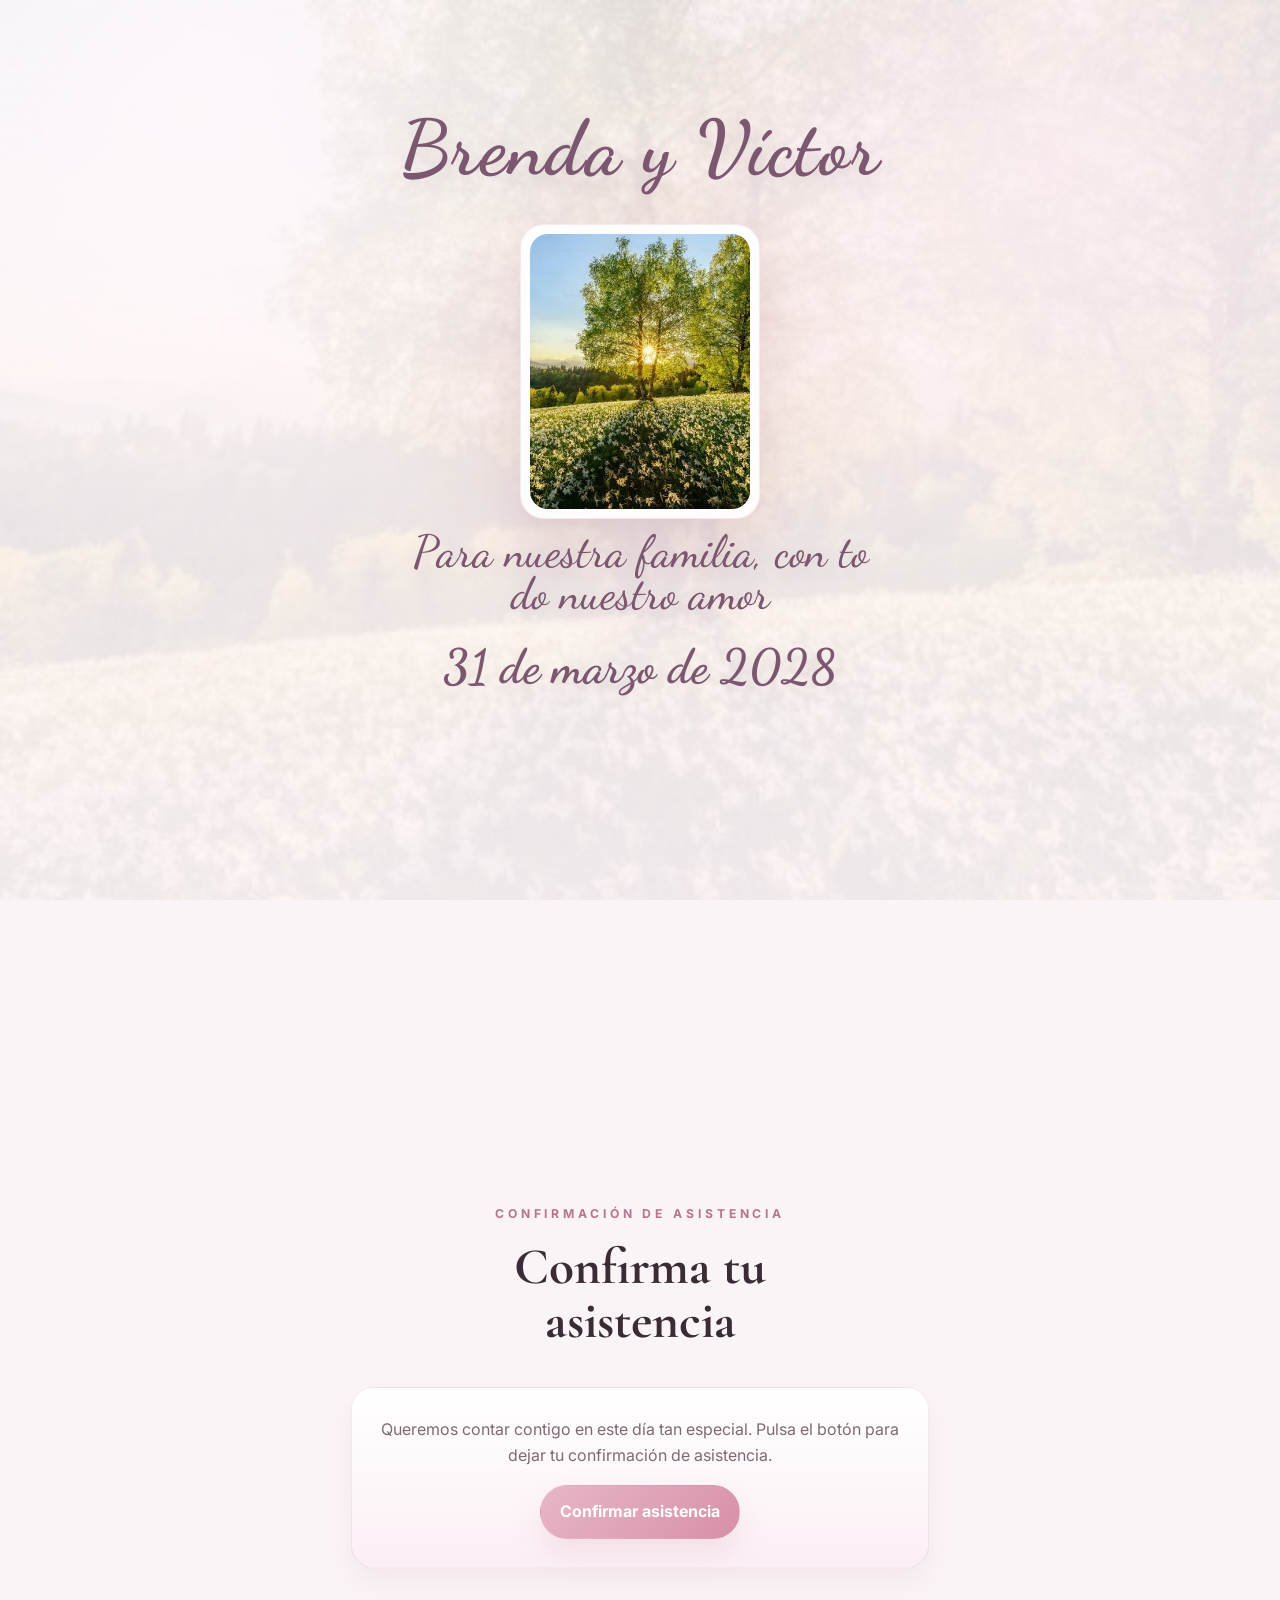
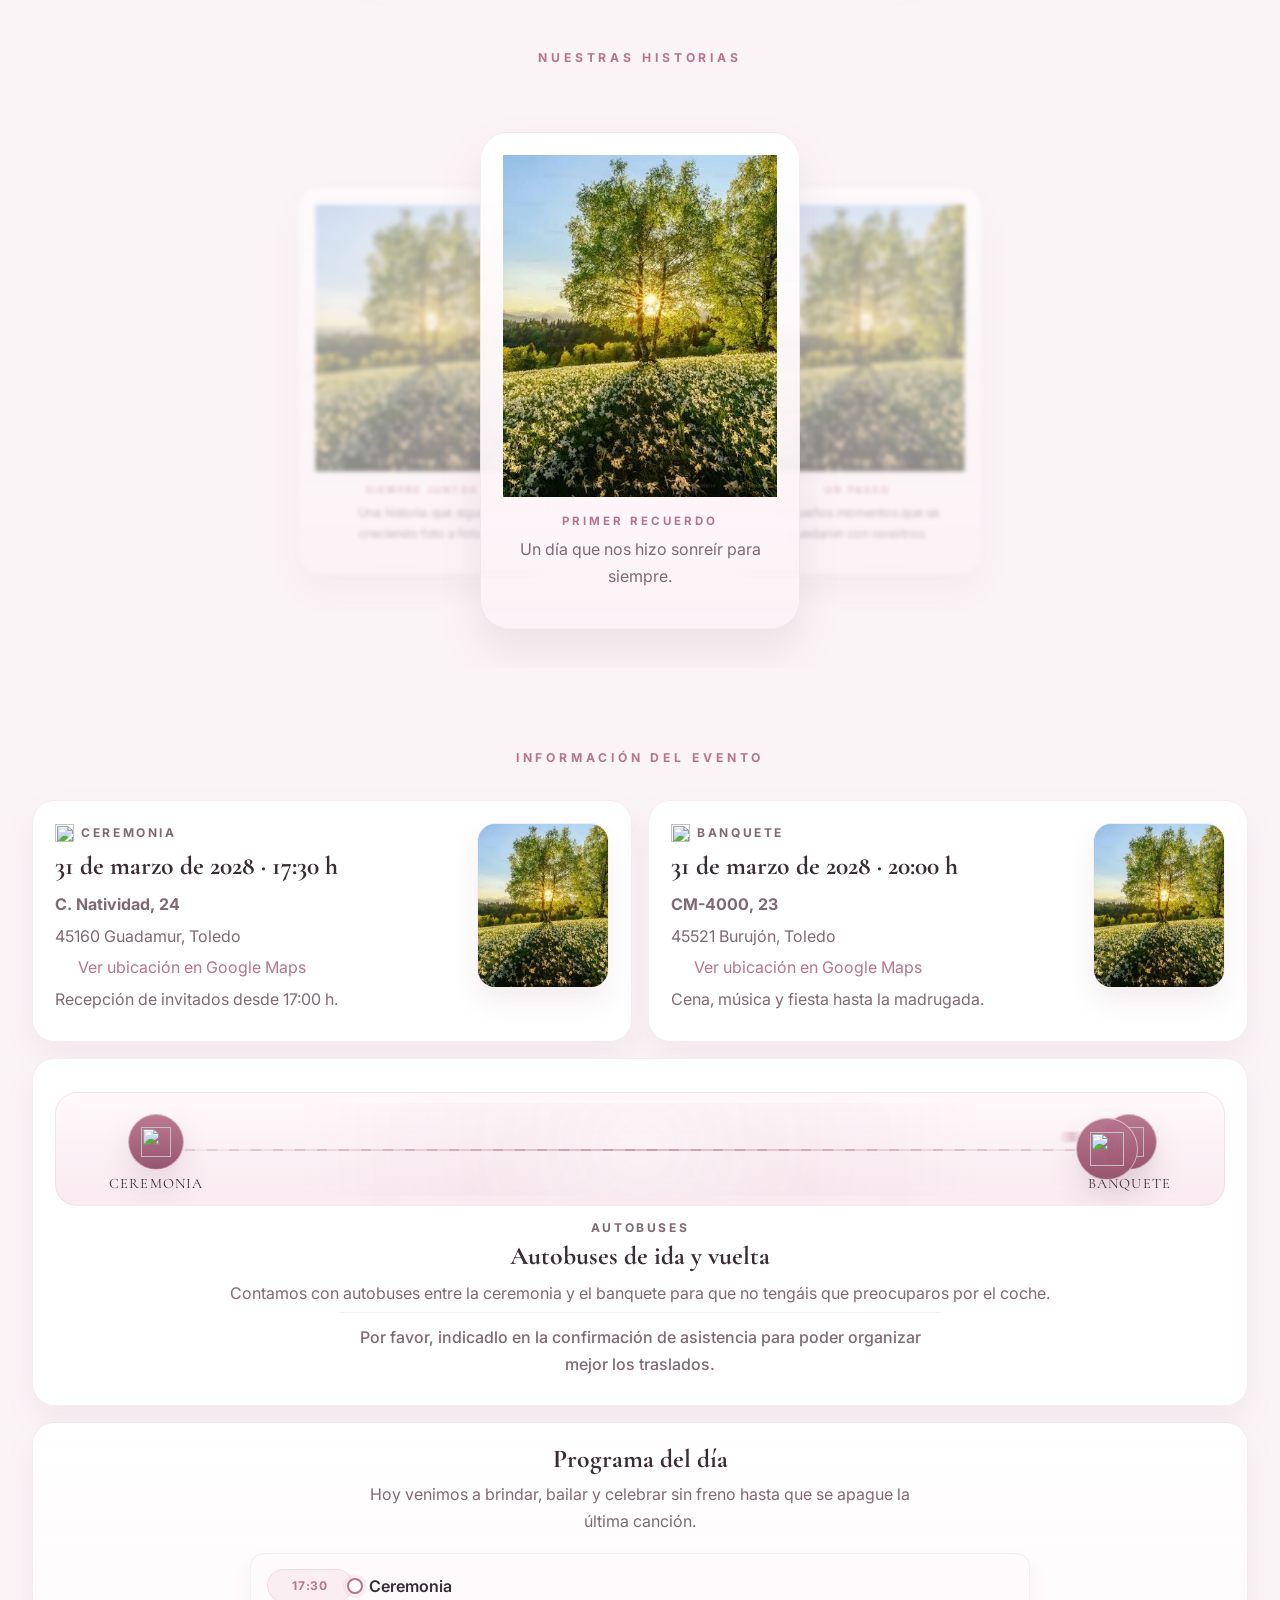
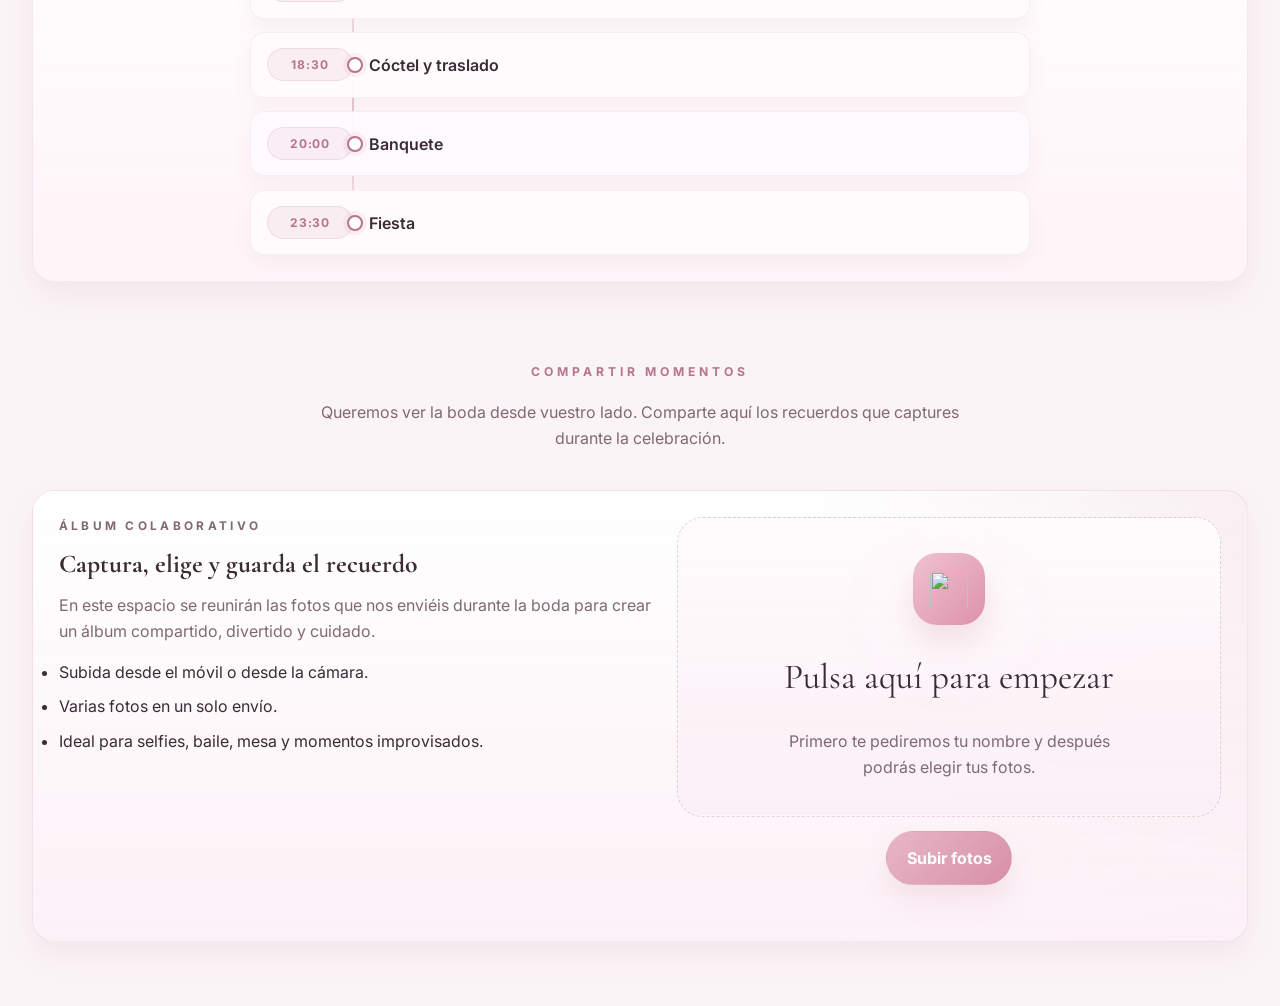
==== boda.html @ c398aa62 "Add files via upload" ====
<!DOCTYPE html>
<html lang="es">
  <head>
    <meta charset="UTF-8" />
    <meta name="viewport" content="width=device-width, initial-scale=1.0" />
    <title>Brenda y Víctor | Boda elegante</title>
    <meta
      name="description"
      content="Portal de boda elegante con información del evento."
    />
    <meta name="theme-color" content="#7b8a58" />
    <meta property="og:title" content="Brenda y Víctor | Boda elegante" />
    <meta
      property="og:description"
      content="Una invitación digital sofisticada con detalles del evento."
    />
    <meta property="og:type" content="website" />
    <link rel="preconnect" href="https://fonts.googleapis.com" />
    <link rel="preconnect" href="https://fonts.gstatic.com" crossorigin />
    <link
      href="https://fonts.googleapis.com/css2?family=Cormorant+Garamond:wght@500;600;700&family=Dancing+Script:wght@400;500;700&family=Inter:wght@400;500;600;700&display=swap"
      rel="stylesheet"
    />
    <link rel="stylesheet" href="styles.css" />
  </head>
  <body class="boda-page">
    <div class="falling" aria-hidden="true"></div>
    <div class="page-reveal" aria-hidden="true"></div>

    <div class="page-shell">
      <section class="hero hero--compact" id="inicio">
        <div class="hero__glow"></div>
        <div class="hero__intro" aria-label="Presentación de la boda">
          <p class="hero__intro-line hero__intro-line--names">Brenda y Víctor</p>
          <figure class="hero__intro-photo">
            <img src="images.jpg" alt="Fotografía representativa de la pareja" />
          </figure>
          <p class="hero__intro-line hero__intro-line--phrase">Para nuestra familia, con todo nuestro amor</p>
          <p class="hero__intro-line hero__intro-line--date">31 de marzo de 2028</p>
        </div>
        <div class="hero__content">
          <p class="eyebrow">Nos casamos</p>
          <p class="hero__date">31 de marzo de 2028 · Hacienda El Olivar</p>
          <div class="countdown" id="countdown" aria-live="polite"></div>
        </div>
      </section>

      <main id="contenido">
        <section class="section section--rsvp" id="confirmacion">
          <div class="section__heading">
            <p class="eyebrow">Confirmación de asistencia</p>
            <h2>Confirma tu asistencia</h2>
          </div>

          <div class="card rsvp-card">
            <p>Queremos contar contigo en este día tan especial. Pulsa el botón para dejar tu confirmación de asistencia.</p>
            <a class="button button--primary" href="rsvp.html" id="rsvp-link">Confirmar asistencia</a>
          </div>
        </section>

        <section class="section section--stories" id="historias">
          <div class="section__heading">
            <p class="eyebrow">Nuestras historias</p>
          </div>

          <div class="story-carousel" aria-label="Carrusel de historias en foto">
            <div class="story-carousel__track" data-story-track>
              <article class="story-card story-carousel__item is-active">
                <img src="images.jpg" alt="Historia fotográfica de la pareja 1" />
                <div class="story-card__caption">
                  <span>Primer recuerdo</span>
                  <p>Un día que nos hizo sonreír para siempre.</p>
                </div>
              </article>

              <article class="story-card story-carousel__item">
                <img src="images.jpg" alt="Historia fotográfica de la pareja 2" />
                <div class="story-card__caption">
                  <span>Un paseo</span>
                  <p>Pequeños momentos que se quedaron con nosotros.</p>
                </div>
              </article>

              <article class="story-card story-carousel__item">
                <img src="images.jpg" alt="Historia fotográfica de la pareja 3" />
                <div class="story-card__caption">
                  <span>Una tarde especial</span>
                  <p>Instantes sencillos que lo cambian todo.</p>
                </div>
              </article>

              <article class="story-card story-carousel__item">
                <img src="images.jpg" alt="Historia fotográfica de la pareja 4" />
                <div class="story-card__caption">
                  <span>Con familia</span>
                  <p>Recuerdos que nos unen y nos acompañan.</p>
                </div>
              </article>

              <article class="story-card story-carousel__item">
                <img src="images.jpg" alt="Historia fotográfica de la pareja 5" />
                <div class="story-card__caption">
                  <span>Siempre juntos</span>
                  <p>Una historia que sigue creciendo foto a foto.</p>
                </div>
              </article>
            </div>
          </div>
        </section>

        <section class="section" id="evento">
          <div class="section__heading">
            <p class="eyebrow">Información del evento</p>
          </div>

          <div class="event-grid">
            <article class="card event-card">
              <img class="event-card__image" src="images.jpg" alt="Imagen provisional de la ceremonia" />
              <p class="event-card__label">
                <img class="event-card__label-icon" src="Iconos/pasador-de-ubicacion.png" alt="" aria-hidden="true" />
                Ceremonia
              </p>
              <h3>31 de marzo de 2028 · 17:30 h</h3>
              <p><strong>C. Natividad, 24</strong></p>
              <p>45160 Guadamur, Toledo</p>
              <p>
                <img class="event-card__inline-icon" src="Iconos/pasador-de-ubicacion.png" alt="" aria-hidden="true" />
                <a href="https://www.google.com/maps/place//data=!4m2!3m1!1s0xd6a73005f28ddb7:0x6d152ac13e56728e?sa=X&ved=1t:8290&ictx=111" target="_blank" rel="noreferrer">
                  Ver ubicación en Google Maps
                </a>
              </p>
              <p>Recepción de invitados desde 17:00 h.</p>
            </article>

            <article class="card event-card">
              <img class="event-card__image" src="images.jpg" alt="Imagen provisional del banquete" />
              <p class="event-card__label">
                <img class="event-card__label-icon" src="Iconos/pasador-de-ubicacion.png" alt="" aria-hidden="true" />
                Banquete
              </p>
              <h3>31 de marzo de 2028 · 20:00 h</h3>
              <p><strong>CM-4000, 23</strong></p>
              <p>45521 Burujón, Toledo</p>
              <p>
                <img class="event-card__inline-icon" src="Iconos/pasador-de-ubicacion.png" alt="" aria-hidden="true" />
                <a href="https://www.google.com/maps/place//data=!4m2!3m1!1s0xd41d61e6127016b:0x22a11fbab74259f6?sa=X&ved=1t:8290&ictx=111" target="_blank" rel="noreferrer">
                  Ver ubicación en Google Maps
                </a>
              </p>
              <p>Cena, música y fiesta hasta la madrugada.</p>
            </article>

            <article class="card event-card event-card--shuttle">
              <div class="shuttle-visual shuttle-visual--compact" aria-hidden="true">
                <div class="shuttle-visual__node shuttle-visual__node--start">
                  <span class="shuttle-visual__badge shuttle-visual__badge--start">
                    <img src="Iconos/pasador-de-ubicacion.png" alt="" />
                  </span>
                  <span class="shuttle-visual__node-label">Ceremonia</span>
                </div>

                <div class="shuttle-visual__route"></div>

                <div class="shuttle-visual__bus shuttle-visual__bus--floating shuttle-visual__bus--forward" role="presentation">
                  <span class="shuttle-visual__badge shuttle-visual__badge--bus">
                    <img src="Iconos/autobus-escolar.png" alt="" />
                  </span>
                </div>

                <div class="shuttle-visual__node shuttle-visual__node--end">
                  <span class="shuttle-visual__badge shuttle-visual__badge--end">
                    <img src="Iconos/pasador-de-ubicacion.png" alt="" />
                  </span>
                  <span class="shuttle-visual__node-label">Banquete</span>
                </div>
              </div>

              <p class="event-card__label">Autobuses</p>
              <h3>Autobuses de ida y vuelta</h3>
              <p>Contamos con autobuses entre la ceremonia y el banquete para que no tengáis que preocuparos por el coche.</p>
              <p class="event-card__note">Por favor, indicadlo en la confirmación de asistencia para poder organizar mejor los traslados.</p>
            </article>
          </div>

          <div class="event-layout">
            <div class="card schedule-card">
              <h3>Programa del día</h3>
              <p class="schedule-intro">Hoy venimos a brindar, bailar y celebrar sin freno hasta que se apague la última canción.</p>
              <div class="schedule-list">
                <div class="schedule-list__item"><span>17:30</span><p>Ceremonia</p></div>
                <div class="schedule-list__item"><span>18:30</span><p>Cóctel y traslado</p></div>
                <div class="schedule-list__item"><span>20:00</span><p>Banquete</p></div>
                <div class="schedule-list__item"><span>23:30</span><p>Fiesta</p></div>
              </div>
            </div>
          </div>
        </section>

        <section class="section section--share" id="compartir-momentos">
          <div class="section__heading">
            <p class="eyebrow">Compartir momentos</p>
            <p class="share-intro">
              Queremos ver la boda desde vuestro lado. Comparte aquí los recuerdos que captures durante la celebración.
            </p>
          </div>

          <div class="card share-card">
            <div class="share-card__copy">
              <p class="share-card__eyebrow">Álbum colaborativo</p>
              <h3>Captura, elige y guarda el recuerdo</h3>
              <p>
                En este espacio se reunirán las fotos que nos enviéis durante la boda para crear un álbum compartido,
                divertido y cuidado.
              </p>

              <ul class="share-card__list">
                <li>Subida desde el móvil o desde la cámara.</li>
                <li>Varias fotos en un solo envío.</li>
                <li>Ideal para selfies, baile, mesa y momentos improvisados.</li>
              </ul>
            </div>

            <form class="share-upload" data-upload-form novalidate>
              <input type="hidden" name="guestName" data-guest-name />

              <div class="share-upload__gate" data-upload-gate hidden>
                <p class="share-upload__gate-title">Antes de subir, dinos tu nombre</p>
                <div class="share-upload__gate-row">
                  <input class="share-upload__gate-input" type="text" data-upload-name-input placeholder="Juan Perez" autocomplete="name" />
                  <button class="button button--primary button--small" type="button" data-upload-name-continue>Continuar</button>
                </div>
                <p class="share-upload__gate-hint">Después podrás elegir una o varias fotos de una sola vez.</p>
              </div>

              <label class="share-dropzone">
                <input class="share-dropzone__input" type="file" name="photos" accept="image/*" multiple required />
                <span class="share-dropzone__icon" aria-hidden="true">
                  <img src="Iconos/instagram.png" alt="" />
                </span>
                <figure class="share-dropzone__preview" data-upload-preview hidden>
                  <img src="" alt="Previsualización de la foto seleccionada" data-upload-preview-image />
                </figure>
                <span class="share-dropzone__title">Pulsa aquí para empezar</span>
                <span class="share-dropzone__copy" data-upload-summary>Primero te pediremos tu nombre y después podrás elegir tus fotos.</span>
              </label>

              <div class="share-upload__actions">
                <button class="button button--primary" type="submit" data-upload-button>Subir fotos</button>
                <p class="share-upload__status" data-upload-status></p>
              </div>
            </form>
          </div>
        </section>

      </main>
    </div>

    <script src="site-config.js"></script>
    <script>
      (function () {
        const link = document.getElementById('rsvp-link');
        if (!link) {
          return;
        }

        const googleFormUrl = String(window.WEDDING_RSVP_FORM_URL || '').trim();
        if (!googleFormUrl) {
          return;
        }

        link.href = googleFormUrl;
      })();
    </script>
    <script src="script.js"></script>
  </body>
</html>
---- styles.css ----
:root {
  --bg: #fff8fb;
  --bg-strong: #f8eaf0;
  --surface: rgba(255, 255, 255, 0.94);
  --surface-strong: #ffffff;
  --surface-soft: rgba(255, 246, 250, 0.7);
  --text: #3a2c34;
  --muted: #7f6974;
  --olive: #d7a1b4;
  --olive-dark: #b7748d;
  --gold: #d7a1b4;
  --gold-soft: rgba(215, 161, 180, 0.18);
  --border: rgba(183, 116, 141, 0.14);
  --shadow: 0 22px 60px rgba(141, 93, 110, 0.12);
  --shadow-soft: 0 14px 30px rgba(141, 93, 110, 0.08);
  --radius-xl: 30px;
  --radius-lg: 22px;
  --radius-md: 18px;
  --radius-sm: 14px;
}

* {
  box-sizing: border-box;
}

html {
  scroll-behavior: smooth;
}

body {
  margin: 0;
  font-family: 'Inter', sans-serif;
  color: var(--text);
  line-height: 1.65;
  position: relative;
  min-height: 100vh;
  background: #fbf4f7;
}

body::before {
  content: '';
  position: fixed;
  inset: 0;
  background: url('images.jpg') center center / cover no-repeat;
  opacity: 0.3;
  filter: saturate(1.08) contrast(0.92) brightness(1.04);
  pointer-events: none;
  z-index: -2;
}

body::after {
  content: '';
  position: fixed;
  inset: 0;
  background:
    radial-gradient(circle at 15% 12%, rgba(255, 248, 251, 0.8), transparent 35%),
    radial-gradient(circle at 82% 18%, rgba(252, 236, 244, 0.72), transparent 33%),
    linear-gradient(180deg, rgba(255, 247, 251, 0.56), rgba(255, 247, 251, 0.78));
  pointer-events: none;
  z-index: -1;
}

.falling {
  position: fixed;
  inset: -10% 0 0 0;
  pointer-events: none;
  z-index: 0;
}

.fall-item {
  position: absolute;
  top: -12%;
  left: 0;
  opacity: var(--item-opacity, 0.8);
  animation:
    fall var(--fall-duration, 12s) linear var(--fall-delay, 0s) infinite,
    sway var(--sway-duration, 5.8s) ease-in-out var(--fall-delay, 0s) infinite;
  will-change: transform;
}

.fall-item--leaf {
  width: var(--item-size, 14px);
  height: calc(var(--item-size, 14px) * 0.62);
  border-radius: 90% 0 90% 0;
  background: linear-gradient(140deg, #cfb18b 0%, #b69773 100%);
  box-shadow: inset 0 0 0 1px rgba(120, 96, 70, 0.12);
}

.fall-item--blossom {
  width: var(--item-size, 16px);
  height: var(--item-size, 16px);
  border-radius: 50%;
  background:
    radial-gradient(circle at 50% 14%, rgba(246, 203, 220, 0.95) 0 24%, transparent 25%),
    radial-gradient(circle at 22% 40%, rgba(247, 210, 225, 0.95) 0 24%, transparent 25%),
    radial-gradient(circle at 78% 40%, rgba(247, 210, 225, 0.95) 0 24%, transparent 25%),
    radial-gradient(circle at 34% 80%, rgba(244, 197, 217, 0.95) 0 24%, transparent 25%),
    radial-gradient(circle at 66% 80%, rgba(244, 197, 217, 0.95) 0 24%, transparent 25%),
    radial-gradient(circle at center, #f4d79b 0 13%, transparent 14%);
  filter: drop-shadow(0 2px 2px rgba(120, 84, 100, 0.14));
}

img,
iframe {
  max-width: 100%;
}

img {
  display: block;
}

a {
  color: var(--olive-dark);
  text-decoration: none;
}

a:hover {
  color: var(--gold);
}

button,
input,
select,
textarea {
  font: inherit;
}

button {
  cursor: pointer;
}

:focus-visible {
  outline: 3px solid rgba(184, 148, 84, 0.32);
  outline-offset: 3px;
}

.skip-link {
  position: absolute;
  left: 1rem;
  top: -3rem;
  z-index: 1000;
  padding: 0.75rem 1rem;
  border-radius: 999px;
  background: var(--surface-strong);
  box-shadow: var(--shadow-soft);
}

.skip-link:focus {
  top: 1rem;
}

.page-shell {
  position: relative;
  z-index: 1;
}

body.boda-page .page-shell {
  opacity: 0;
  transform: translateY(18px) scale(0.992);
  filter: blur(4px);
  transition: opacity 760ms ease, transform 900ms cubic-bezier(0.2, 0.75, 0.2, 1), filter 860ms ease;
}

body.boda-page.is-visible .page-shell {
  opacity: 1;
  transform: translateY(0) scale(1);
  filter: blur(0);
}

body.boda-page .falling {
  z-index: 0;
}

body.boda-page .page-shell {
  position: relative;
  z-index: 1;
}

.page-reveal {
  position: fixed;
  inset: 0;
  z-index: 45;
  pointer-events: none;
  opacity: 0;
  background:
    radial-gradient(circle at 50% 42%, rgba(255, 255, 255, 0.92), rgba(255, 247, 251, 0.76) 42%, rgba(245, 224, 234, 0.58) 100%),
    linear-gradient(180deg, rgba(255, 247, 251, 0.9), rgba(255, 247, 251, 0.66));
  transition: opacity 900ms ease;
}

body.boda-page.is-visible .page-reveal {
  opacity: 0;
}

.topbar {
  position: sticky;
  top: 0;
  z-index: 20;
  display: grid;
  grid-template-columns: auto 1fr auto;
  gap: 1rem;
  align-items: center;
  padding: 1rem clamp(1rem, 3vw, 2rem);
  margin: 0 auto;
  max-width: 1400px;
  background: rgba(255, 250, 252, 0.82);
  backdrop-filter: blur(18px);
  border-bottom: 1px solid rgba(92, 82, 68, 0.08);
}

.brand {
  font-family: 'Cormorant Garamond', serif;
  font-size: 1.65rem;
  font-weight: 700;
  letter-spacing: 0.02em;
  color: var(--text);
}

.topnav {
  display: flex;
  justify-content: center;
  gap: 1rem;
  flex-wrap: wrap;
}

.topnav a {
  color: var(--muted);
  font-size: 0.95rem;
  font-weight: 500;
}

.topnav a:hover {
  color: var(--olive-dark);
}

.hero {
  display: grid;
  grid-template-columns: minmax(0, 1.15fr) minmax(290px, 0.85fr);
  gap: clamp(1.5rem, 4vw, 3rem);
  align-items: center;
  max-width: 1400px;
  margin: 1rem auto 0;
  padding: clamp(1.5rem, 4vw, 3rem);
  min-height: calc(100vh - 92px);
  position: relative;
}

.hero--compact {
  grid-template-columns: minmax(0, 1fr);
  max-width: 760px;
}

.hero__glow {
  position: absolute;
  inset: 10% 15% auto auto;
  width: min(45vw, 520px);
  aspect-ratio: 1;
  border-radius: 50%;
  background: radial-gradient(circle, rgba(215, 161, 180, 0.22), transparent 70%);
  filter: blur(10px);
  pointer-events: none;
}

.hero__intro {
  position: relative;
  display: grid;
  place-items: center;
  gap: 0.7rem;
  padding: clamp(0.9rem, 2.4vw, 1.4rem);
  margin-bottom: 1rem;
  text-align: center;
  pointer-events: none;
}

.hero__intro-line {
  margin: 0;
  font-family: 'Dancing Script', cursive;
  color: #7c5870;
  text-shadow: 0 8px 24px rgba(123, 76, 95, 0.14);
  opacity: 1;
  transform: none;
  display: inline-flex;
  flex-wrap: wrap;
  justify-content: center;
  align-items: baseline;
  gap: 0;
}

.hero__intro-char {
  display: inline-block;
  opacity: 0;
  transform: translateY(10px) rotate(-1deg) scale(0.98);
  filter: blur(2px);
  animation: handwriting-char 0.16s ease forwards;
  animation-delay: calc(var(--line-start, 0s) + (var(--char-index, 0) * var(--char-step, 0.07s)));
}

.hero__intro-line--names {
  font-size: clamp(2.35rem, 6vw, 5rem);
  font-weight: 700;
  letter-spacing: 0.02em;
  white-space: nowrap;
  flex-wrap: nowrap;
}

.hero__intro-photo {
  width: min(56vw, 240px);
  margin: 0;
  padding: 0.55rem;
  border-radius: 24px;
  background: rgba(255, 255, 255, 0.9);
  border: 1px solid rgba(183, 116, 141, 0.14);
  box-shadow: 0 22px 44px rgba(141, 93, 110, 0.16);
  opacity: 0;
  transform: scale(0.72) translateY(18px);
  animation: photo-pop 1.05s cubic-bezier(0.18, 0.82, 0.2, 1) forwards;
  animation-delay: var(--photo-delay, 1.55s);
}

.hero__intro-photo img {
  width: 100%;
  aspect-ratio: 4 / 5;
  object-fit: cover;
  border-radius: 18px;
}

.hero__intro-line--phrase {
  max-width: 16ch;
  font-size: clamp(1.7rem, 4.4vw, 2.8rem);
  line-height: 0.95;
  font-weight: 500;
}

.hero__intro-line--date {
  font-size: clamp(1.9rem, 4.6vw, 3rem);
  font-weight: 700;
}

body.boda-page .hero__content {
  opacity: 0;
  transform: translateY(18px) scale(0.99);
  filter: blur(6px);
  transition: opacity 680ms ease, transform 760ms cubic-bezier(0.2, 0.75, 0.2, 1), filter 760ms ease;
}

body.boda-page.intro-complete .hero__content {
  opacity: 1;
  transform: translateY(0) scale(1);
  filter: blur(0);
}

body.boda-page.intro-complete .hero__intro {
  opacity: 1;
}

.hero__countdown-card {
  position: relative;
  z-index: 1;
}

.hero__content,
.hero__visual {
  position: relative;
  z-index: 1;
}

.hero__content {
  padding: clamp(1.5rem, 3vw, 2.2rem);
  border-radius: var(--radius-xl);
  background: linear-gradient(180deg, rgba(255, 255, 255, 0.98), rgba(255, 240, 246, 0.82));
  border: 1px solid rgba(92, 82, 68, 0.08);
  box-shadow: var(--shadow);
}

.hero__date,
.hero__copy,
.muted,
.event-card p,
.story-card p,
.footer p,
.admin-login p {
  color: var(--muted);
}

.eyebrow {
  margin: 0 0 0.6rem;
  text-transform: uppercase;
  letter-spacing: 0.32em;
  font-size: 0.76rem;
  font-weight: 700;
  color: var(--olive-dark);
}

h1,
h2,
h3 {
  font-family: 'Cormorant Garamond', serif;
  line-height: 1.05;
  margin: 0;
  color: var(--text);
}

h1 {
  font-size: clamp(3rem, 8vw, 5.8rem);
  margin-bottom: 0.5rem;
}

h2 {
  font-size: clamp(2rem, 4vw, 3.3rem);
  max-width: 14ch;
}

h3 {
  font-size: clamp(1.45rem, 2vw, 2.1rem);
}

.hero__date {
  font-size: 1.05rem;
  margin: 0 0 1rem;
}

.countdown {
  display: grid;
  grid-template-columns: repeat(4, minmax(0, 1fr));
  gap: 0.85rem;
  margin: 1.25rem 0;
}

.countdown__item {
  padding: 1rem 0.8rem;
  border-radius: var(--radius-md);
  background: linear-gradient(180deg, #fff, #f6f0e8);
  border: 1px solid rgba(92, 82, 68, 0.08);
  box-shadow: var(--shadow-soft);
  text-align: center;
}

.countdown__item strong {
  display: block;
  font-size: clamp(1.35rem, 2vw, 2rem);
  color: var(--olive-dark);
}

.countdown__item span {
  display: block;
  margin-top: 0.2rem;
  font-size: 0.72rem;
  text-transform: uppercase;
  letter-spacing: 0.22em;
  color: var(--muted);
}

.hero__copy {
  margin: 0;
  max-width: 60ch;
}

.hero__actions,
.inline-actions {
  display: flex;
  flex-wrap: wrap;
  gap: 0.75rem;
  align-items: center;
}

.button {
  display: inline-flex;
  align-items: center;
  justify-content: center;
  min-height: 46px;
  padding: 0.8rem 1.2rem;
  border-radius: 999px;
  border: 1px solid transparent;
  font-weight: 700;
  transition: transform 180ms ease, box-shadow 180ms ease, background 180ms ease, color 180ms ease, border-color 180ms ease;
}

.button:hover {
  transform: translateY(-1px);
}

.button--primary {
  background: linear-gradient(135deg, #e8b7c7, #d78fa8);
  color: #fff;
  box-shadow: 0 14px 28px rgba(215, 161, 180, 0.24);
}

.button--primary:hover {
  color: #fff;
  box-shadow: 0 18px 32px rgba(215, 161, 180, 0.28);
}

.button--ghost {
  background: rgba(255, 247, 250, 0.8);
  color: var(--olive-dark);
  border-color: rgba(183, 116, 141, 0.14);
}

.button--ghost:hover {
  color: var(--olive-dark);
  border-color: rgba(215, 161, 180, 0.42);
}

.button--small {
  min-height: 38px;
  padding: 0.65rem 0.95rem;
  font-size: 0.95rem;
}

.hero__visual {
  display: grid;
  gap: 1rem;
  align-self: stretch;
}

.hero__visual img {
  width: 100%;
  aspect-ratio: 4 / 5;
  object-fit: cover;
  border-radius: var(--radius-xl);
  box-shadow: var(--shadow);
  border: 1px solid rgba(92, 82, 68, 0.08);
  background: rgba(255, 247, 250, 0.75);
}

.hero__note {
  margin-top: auto;
  padding: 1.1rem;
}

.hero__note span {
  display: block;
  font-size: 0.8rem;
  letter-spacing: 0.22em;
  text-transform: uppercase;
  color: var(--olive-dark);
}

.hero__note strong {
  display: block;
  margin: 0.2rem 0 0.5rem;
  font-size: 1.45rem;
  font-family: 'Cormorant Garamond', serif;
}

.countdown {
  display: grid;
  grid-template-columns: repeat(4, minmax(0, 1fr));
  gap: 1rem;
  margin: 0;
  position: relative;
  z-index: 1;
}

.countdown__item {
  min-height: 138px;
  display: grid;
  place-items: center;
  padding: 1rem 0.8rem;
  border-radius: 26px;
  background: linear-gradient(180deg, rgba(255, 255, 255, 0.98), rgba(250, 242, 246, 0.92));
  border: 1px solid rgba(183, 116, 141, 0.12);
  box-shadow: 0 16px 36px rgba(141, 93, 110, 0.08);
  text-align: center;
  transition: transform 180ms ease, box-shadow 180ms ease;
}

.countdown__item:hover {
  transform: translateY(-2px);
  box-shadow: 0 22px 40px rgba(141, 93, 110, 0.12);
}

.countdown__item strong {
  display: block;
  font-family: 'Cormorant Garamond', serif;
  font-size: clamp(2.15rem, 4vw, 3.6rem);
  line-height: 1;
  color: #7c5870;
  letter-spacing: 0.02em;
}

.countdown__item span {
  display: block;
  margin-top: 0.5rem;
  font-size: 0.75rem;
  text-transform: uppercase;
  letter-spacing: 0.28em;
  color: var(--muted);
}

main {
  max-width: 1400px;
  margin: 0 auto;
  padding: 0 clamp(1rem, 3vw, 2rem) 4rem;
}

.section {
  margin-top: clamp(3rem, 7vw, 5rem);
  scroll-margin-top: 110px;
}

.section--rsvp {
  display: grid;
  gap: 1rem;
}

.section--stories {
  display: grid;
  gap: 1rem;
}

.section__heading {
  text-align: center;
  margin-bottom: 1.4rem;
  display: grid;
  gap: 0.45rem;
  justify-items: center;
}

.section__heading h2 {
  margin: 0;
}

.card {
  background: var(--surface);
  border: 1px solid var(--border);
  border-radius: var(--radius-lg);
  box-shadow: var(--shadow-soft);
  backdrop-filter: blur(12px);
}

.rsvp-card {
  max-width: 760px;
  margin: 0 auto;
  padding: clamp(1.25rem, 3vw, 1.75rem);
  display: grid;
  gap: 1rem;
  justify-items: center;
  text-align: center;
  background: linear-gradient(180deg, rgba(255, 255, 255, 0.98), rgba(251, 238, 244, 0.9));
}

.rsvp-card p {
  margin: 0;
  color: var(--muted);
  max-width: 52ch;
}

.story-carousel {
  position: relative;
  overflow: hidden;
  padding: 1rem 0;
}

.story-carousel__track {
  position: relative;
  height: clamp(420px, 72vw, 520px);
  min-height: 420px;
}

.story-carousel__item {
  position: absolute;
  top: 0;
  left: 50%;
  width: min(72vw, 320px);
  transform: translateX(-50%) scale(0.72);
  opacity: 0;
  filter: blur(5px) saturate(0.9);
  transition:
    transform 700ms cubic-bezier(0.2, 0.75, 0.2, 1),
    opacity 700ms ease,
    filter 700ms ease;
  pointer-events: none;
  z-index: 0;
}

.story-card {
  overflow: hidden;
  border-radius: 28px;
  background: linear-gradient(180deg, rgba(255, 255, 255, 0.98), rgba(252, 241, 246, 0.92));
  border: 1px solid rgba(183, 116, 141, 0.12);
  box-shadow: 0 22px 44px rgba(141, 93, 110, 0.12);
}

.story-carousel__item img {
  width: 100%;
  aspect-ratio: 4 / 5;
  object-fit: cover;
  display: block;
}

.story-card__caption {
  padding: 0.95rem 1rem 1rem;
  text-align: center;
}

.story-card__caption span {
  display: block;
  margin-bottom: 0.35rem;
  font-size: 0.72rem;
  text-transform: uppercase;
  letter-spacing: 0.26em;
  color: var(--olive-dark);
  font-weight: 700;
}

.story-card__caption p {
  margin: 0;
  color: var(--muted);
}

.story-carousel__item.is-active {
  opacity: 1;
  transform: translateX(-50%) scale(1);
  filter: blur(0);
  z-index: 3;
}

.story-carousel__item.is-prev {
  opacity: 0.45;
  transform: translateX(-118%) scale(0.78);
  filter: blur(2.5px) saturate(0.92);
  z-index: 2;
}

.story-carousel__item.is-next {
  opacity: 0.45;
  transform: translateX(18%) scale(0.78);
  filter: blur(2.5px) saturate(0.92);
  z-index: 2;
}

.story-carousel__item.is-far-left {
  opacity: 0;
  transform: translateX(-182%) scale(0.62);
  filter: blur(7px);
}

.story-carousel__item.is-far-right {
  opacity: 0;
  transform: translateX(86%) scale(0.62);
  filter: blur(7px);
}

.story-carousel__item.is-hidden {
  opacity: 0;
  transform: translateX(-50%) scale(0.55);
}

.story-grid,
.event-grid,
.admin-layout {
  display: grid;
  gap: 1rem;
}

.story-grid {
  grid-template-columns: repeat(3, minmax(0, 1fr));
}

.story-card,
.event-card,
.schedule-card,
.map-card,
.admin-section,
.admin-login {
  padding: clamp(1.1rem, 2vw, 1.4rem);
}

.story-card--media {
  display: grid;
  place-items: center;
  min-height: 100%;
  background: linear-gradient(180deg, rgba(255, 250, 252, 0.96), rgba(248, 232, 239, 0.82));
}

.story-card--media img {
  width: min(100%, 420px);
}

.timeline {
  display: grid;
  grid-template-columns: repeat(4, minmax(0, 1fr));
  gap: 0.85rem;
  margin-top: 1rem;
}

.timeline__item {
  padding: 1rem;
  border-radius: var(--radius-md);
  background: rgba(255, 248, 251, 0.8);
  border: 1px solid rgba(183, 116, 141, 0.1);
  box-shadow: var(--shadow-soft);
}

.timeline__item span,
.event-card__label,
.schedule-list__item span,
.filter-chip,
.summary-pill,
.status-tag {
  font-size: 0.75rem;
  letter-spacing: 0.22em;
  text-transform: uppercase;
}

.timeline__item span,
.event-card__label {
  color: var(--olive-dark);
  font-weight: 700;
}

.event-grid {
  grid-template-columns: repeat(2, minmax(0, 1fr));
}

.event-card {
  display: grid;
  grid-template-columns: minmax(0, 1fr) 132px;
  column-gap: 1rem;
  align-items: start;
}

.event-card--shuttle {
  display: block;
  grid-column: 1 / -1;
}

.event-card > :not(.event-card__image) {
  grid-column: 1;
}

.event-card h3 {
  margin: 0.3rem 0 0.65rem;
}

.event-card__image {
  grid-column: 2;
  grid-row: 1 / span 8;
  width: 132px;
  aspect-ratio: 4 / 5;
  object-fit: cover;
  display: block;
  margin: 0 0 0.1rem;
  justify-self: end;
  align-self: start;
  border-radius: 18px;
  border: 1px solid rgba(183, 116, 141, 0.12);
  box-shadow: 0 14px 26px rgba(141, 93, 110, 0.1);
}

.event-card p {
  margin: 0 0 0.35rem;
}

.event-card__note {
  margin-top: 0.7rem;
  padding-top: 0.7rem;
  border-top: 1px solid rgba(183, 116, 141, 0.12);
  color: var(--text);
  font-weight: 500;
}

.event-card__label,
.event-card p {
  display: flex;
  align-items: center;
  gap: 0.45rem;
}

.event-card__label-icon,
.event-card__inline-icon,
.shuttle-visual__pin,
.shuttle-visual__bus img {
  display: block;
}

.event-card__label-icon,
.event-card__inline-icon {
  width: 1rem;
  height: 1rem;
  object-fit: contain;
  flex: 0 0 auto;
}

.event-card__label-icon {
  width: 1.15rem;
  height: 1.15rem;
}

.event-card__inline-icon {
  width: 0.95rem;
  height: 0.95rem;
  opacity: 0.9;
}

.shuttle-visual {
  position: relative;
  margin-top: 1rem;
  min-height: 132px;
  padding: 2.6rem 1rem 1rem;
  border-radius: 22px;
  background:
    linear-gradient(180deg, rgba(255, 249, 251, 0.96), rgba(248, 232, 239, 0.9)),
    radial-gradient(circle at 50% 20%, rgba(215, 161, 180, 0.16), transparent 55%);
  border: 1px solid rgba(183, 116, 141, 0.12);
  overflow: hidden;
}

.shuttle-visual::before {
  content: '';
  position: absolute;
  inset: 0.7rem 0.7rem 1.05rem;
  border-radius: 18px;
  background:
    radial-gradient(circle at 16% 26%, rgba(255, 255, 255, 0.55), transparent 10%),
    radial-gradient(circle at 82% 28%, rgba(255, 255, 255, 0.55), transparent 9%),
    linear-gradient(180deg, rgba(255, 255, 255, 0.06), rgba(255, 255, 255, 0.02));
  pointer-events: none;
}

.event-card--shuttle {
  display: block;
  grid-column: 1 / -1;
  text-align: center;
  padding-top: 1.1rem;
}

.event-card--shuttle .event-card__label,
.event-card--shuttle h3,
.event-card--shuttle p {
  display: block;
  justify-content: initial;
  gap: 0;
  text-align: center;
}

.event-card--shuttle .event-card__note {
  max-width: 60ch;
  margin-left: auto;
  margin-right: auto;
}

.shuttle-visual--compact {
  display: grid;
  grid-template-columns: minmax(0, 1fr) auto minmax(0, 1fr);
  align-items: center;
  gap: 0.85rem;
  min-height: 114px;
  padding: 1.05rem 1rem 1rem;
  margin-bottom: 0.7rem;
}

.shuttle-visual--compact::before {
  inset: 0.6rem;
  border-radius: 18px;
  background:
    radial-gradient(circle at 50% 45%, rgba(255, 255, 255, 0.45), transparent 30%),
    radial-gradient(circle at 50% 45%, rgba(183, 116, 141, 0.08), transparent 60%);
}

.shuttle-visual--compact .shuttle-visual__route {
  position: absolute;
  left: 10%;
  right: 10%;
  top: 50%;
  height: 2px;
  border-radius: 999px;
  background: linear-gradient(90deg, rgba(183, 116, 141, 0.2), rgba(183, 116, 141, 0.52), rgba(183, 116, 141, 0.2));
  box-shadow: none;
  overflow: visible;
}

.shuttle-visual--compact .shuttle-visual__route::before {
  inset: 0;
  background: repeating-linear-gradient(
    90deg,
    rgba(255, 255, 255, 0.95) 0 12px,
    rgba(255, 255, 255, 0) 12px 22px
  );
  opacity: 0.55;
  animation-duration: 1.05s;
}

.shuttle-visual--compact .shuttle-visual__route::after {
  display: none;
}

.shuttle-visual--compact .shuttle-visual__node {
  position: absolute;
  top: 30%;
  z-index: 1;
}

.shuttle-visual--compact .shuttle-visual__node--start {
  left: 4.5%;
}

.shuttle-visual--compact .shuttle-visual__node--end {
  right: 4.5%;
}

.shuttle-visual--compact .shuttle-visual__route::before {
  inset: 0;
  background:
    linear-gradient(90deg, rgba(183, 116, 141, 0.12), rgba(183, 116, 141, 0.46), rgba(183, 116, 141, 0.12)),
    repeating-linear-gradient(
      90deg,
      rgba(255, 255, 255, 0.95) 0 12px,
      rgba(255, 255, 255, 0) 12px 22px
    );
  opacity: 0.72;
  animation: route-flow 1.05s linear infinite;
}

.shuttle-visual__node {
  position: relative;
  z-index: 1;
  display: grid;
  justify-items: center;
  gap: 0.45rem;
}

.shuttle-visual__node-label {
  display: block;
  font-family: 'Cormorant Garamond', serif;
  font-size: 0.9rem;
  line-height: 1;
  letter-spacing: 0.08em;
  color: var(--text);
  text-transform: uppercase;
  white-space: nowrap;
}

.shuttle-visual__badge {
  width: 56px;
  height: 56px;
  border-radius: 50%;
  display: grid;
  place-items: center;
  border: 1px solid rgba(255, 255, 255, 0.52);
  box-shadow: 0 16px 30px rgba(141, 93, 110, 0.16);
}

.shuttle-visual__badge img {
  width: 30px;
  height: 30px;
  object-fit: contain;
}

.shuttle-visual__badge--start,
.shuttle-visual__badge--end {
  background: linear-gradient(180deg, rgba(183, 116, 141, 0.96), rgba(151, 82, 108, 0.98));
}

.shuttle-visual__badge--bus {
  background: linear-gradient(180deg, rgba(183, 116, 141, 0.98), rgba(151, 82, 108, 0.98));
  animation: shuttle-badge-glide 2.8s ease-in-out infinite;
}

.shuttle-visual__badge--bus::after {
  content: '';
  position: absolute;
  inset: 22% auto auto -18px;
  width: 26px;
  height: 10px;
  border-radius: 999px;
  background: linear-gradient(90deg, rgba(183, 116, 141, 0), rgba(183, 116, 141, 0.42), rgba(183, 116, 141, 0));
  filter: blur(1px);
  opacity: 0.85;
}

.shuttle-visual__bus {
  position: relative;
  top: auto;
  left: auto;
  width: auto;
  transform: none;
  animation: none;
  filter: none;
}

.shuttle-visual__bus--floating {
  position: absolute;
  top: 50%;
  left: 12%;
  transform: translate(-50%, -50%);
  animation: shuttle-bus-loop 4.8s ease-in-out infinite alternate;
  z-index: 2;
  align-self: center;
  justify-self: center;
}

@keyframes shuttle-badge-glide {
  0%,
  100% {
    transform: translateY(0) scale(1);
  }

  50% {
    transform: translateY(-4px) scale(1.03);
  }
}

@keyframes shuttle-bus-loop {
  0% {
    left: 12%;
    transform: translate(-50%, -50%) rotate(-4deg) scale(0.98);
  }

  50% {
    left: 50%;
    transform: translate(-50%, -50%) rotate(0deg) scale(1.03);
  }

  100% {
    left: 88%;
    transform: translate(-50%, -50%) rotate(4deg) scale(1.02);
  }
}

.shuttle-visual__route {
  position: absolute;
  left: 1rem;
  right: 1rem;
  top: 50%;
  height: 10px;
  border-radius: 999px;
  background:
    linear-gradient(180deg, rgba(255, 255, 255, 0.25), transparent),
    linear-gradient(90deg, rgba(183, 116, 141, 0.18), rgba(183, 116, 141, 0.44), rgba(183, 116, 141, 0.18));
  box-shadow: inset 0 0 0 1px rgba(183, 116, 141, 0.08);
  overflow: hidden;
}

.shuttle-visual__route::before {
  content: '';
  position: absolute;
  inset: 3px 0;
  border-radius: inherit;
  background: repeating-linear-gradient(
    90deg,
    rgba(255, 255, 255, 0.92) 0 18px,
    rgba(255, 255, 255, 0) 18px 34px
  );
  opacity: 0.5;
  animation: route-flow 1.15s linear infinite;
}

.shuttle-visual__route::after {
  content: '';
  position: absolute;
  top: 50%;
  width: 14px;
  height: 14px;
  border-radius: 50%;
  background: var(--surface-strong);
  border: 3px solid var(--olive-dark);
  transform: translateY(-50%);
  right: -2px;
}

.shuttle-visual__pin {
  position: absolute;
  top: 50%;
  width: 1.55rem;
  height: 1.55rem;
  transform: translateY(-50%);
  object-fit: contain;
  filter: drop-shadow(0 8px 14px rgba(141, 93, 110, 0.14));
}

.shuttle-visual__pin--start {
  left: 0.65rem;
}

.shuttle-visual__pin--end {
  right: 0.65rem;
}

.shuttle-visual__stop {
  position: absolute;
  top: 50%;
  transform: translateY(-50%);
  font-size: 0.72rem;
  letter-spacing: 0.18em;
  text-transform: uppercase;
  color: var(--olive-dark);
  font-weight: 700;
}

.shuttle-visual__stop span {
  display: inline-block;
  padding: 0.22rem 0.5rem;
  border-radius: 999px;
  background: rgba(255, 255, 255, 0.86);
  border: 1px solid rgba(183, 116, 141, 0.12);
  box-shadow: 0 10px 18px rgba(141, 93, 110, 0.08);
}

.shuttle-visual__stop--start {
  left: 0.75rem;
}

.shuttle-visual__stop--end {
  right: 0.75rem;
}

.shuttle-visual__bus {
  position: absolute;
  top: 50%;
  left: 1rem;
  width: 126px;
  transform: translateY(-58%);
  animation: shuttle-travel 6.2s cubic-bezier(0.4, 0.02, 0.18, 1) infinite;
  filter: drop-shadow(0 12px 18px rgba(141, 93, 110, 0.18));
}

.shuttle-visual__bus img {
  width: 100%;
  height: auto;
  filter: saturate(1.04) contrast(1.04);
}

@keyframes shuttle-travel {
  0%,
  10% {
    transform: translate3d(0, -58%, 0);
  }

  24% {
    transform: translate3d(15%, calc(-58% - 7px), 0) rotate(-2deg);
  }

  42%,
  52% {
    transform: translate3d(calc(100% - 150px), calc(-58% + 4px), 0) rotate(1.8deg);
  }

  68% {
    transform: translate3d(56%, calc(-58% - 6px), 0) rotate(-1deg);
  }

  100% {
    transform: translate3d(0, -58%, 0);
  }
}

@keyframes route-flow {
  from {
    background-position: 0 0;
  }

  to {
    background-position: 42px 0;
  }
}

.shuttle-visual--compact .shuttle-visual__bus {
  position: absolute;
  top: 50%;
  left: 10%;
  width: auto;
  transform: translate(-50%, -50%);
  animation: none;
  filter: none;
  justify-self: center;
  align-self: center;
  z-index: 2;
  will-change: left, transform;
}

.shuttle-visual--compact .shuttle-visual__bus--forward {
  animation: shuttle-bus-forward 5.8s linear forwards;
}

.shuttle-visual--compact .shuttle-visual__bus--reverse {
  animation: shuttle-bus-reverse 5.8s linear forwards;
}

.shuttle-visual--compact .shuttle-visual__bus img {
  width: 72px;
  height: 72px;
  object-fit: contain;
}

.shuttle-visual--compact .shuttle-visual__bus--reverse .shuttle-visual__badge--bus img {
  transform: scaleX(-1);
  transform-origin: center;
}

.shuttle-visual--compact .shuttle-visual__badge--bus {
  position: relative;
  z-index: 1;
  width: 62px;
  height: 62px;
}

.shuttle-visual--compact .shuttle-visual__badge--bus img {
  width: 34px;
  height: 34px;
}

.shuttle-visual--compact .shuttle-visual__node {
  position: absolute;
  top: 18%;
}

.shuttle-visual--compact .shuttle-visual__node--start {
  left: 4.5%;
}

.shuttle-visual--compact .shuttle-visual__node--end {
  right: 4.5%;
}

@keyframes shuttle-bus-loop {
  0% {
    left: 10%;
    transform: translate(-50%, -50%);
  }

  100% {
    left: 90%;
    transform: translate(-50%, -50%);
  }
}

@keyframes shuttle-bus-forward {
  from {
    left: 10%;
    transform: translate(-50%, -50%);
  }

  to {
    left: 90%;
    transform: translate(-50%, -50%);
  }
}

@keyframes shuttle-bus-reverse {
  from {
    left: 90%;
    transform: translate(-50%, -50%);
  }

  to {
    left: 10%;
    transform: translate(-50%, -50%);
  }
}

.event-layout {
  display: grid;
  grid-template-columns: 1fr;
  gap: 1rem;
  margin-top: 1rem;
}

.schedule-list {
  display: grid;
  gap: 0.85rem;
  max-width: 780px;
  margin: 1rem auto 0;
  position: relative;
  padding: 0.2rem 0;
}

.schedule-list::before {
  content: '';
  position: absolute;
  left: 102px;
  top: 12px;
  bottom: 12px;
  width: 2px;
  background: linear-gradient(180deg, rgba(215, 161, 180, 0.18), rgba(183, 116, 141, 0.38), rgba(215, 161, 180, 0.18));
}

.schedule-card {
  background: linear-gradient(180deg, rgba(255, 255, 255, 0.98), rgba(255, 244, 249, 0.94));
}

.schedule-card h3 {
  text-align: center;
}

.schedule-intro {
  margin: 0.55rem auto 0;
  max-width: 56ch;
  text-align: center;
  color: var(--muted);
}

.schedule-list__item {
  display: grid;
  grid-template-columns: 86px minmax(0, 1fr);
  gap: 1rem;
  align-items: center;
  position: relative;
  padding: 0.95rem 1rem;
  text-align: left;
  border-radius: var(--radius-sm);
  background: rgba(255, 251, 253, 0.95);
  border: 1px solid rgba(183, 116, 141, 0.1);
  box-shadow: 0 10px 20px rgba(141, 93, 110, 0.06);
  transition: transform 160ms ease, box-shadow 160ms ease, border-color 160ms ease;
}

.schedule-list__item::after {
  content: '';
  position: absolute;
  left: 96px;
  width: 12px;
  height: 12px;
  border-radius: 50%;
  background: var(--surface-strong);
  border: 2px solid var(--olive-dark);
  box-shadow: 0 0 0 4px rgba(215, 161, 180, 0.14);
}

.schedule-list__item:hover {
  transform: translateX(3px);
  box-shadow: 0 14px 26px rgba(141, 93, 110, 0.1);
  border-color: rgba(183, 116, 141, 0.2);
}

.schedule-list__item p {
  margin: 0;
  font-weight: 600;
  color: var(--text);
}

.schedule-list__item span {
  min-width: 74px;
  padding: 0.35rem 0.7rem;
  border-radius: 999px;
  text-align: center;
  background: rgba(215, 161, 180, 0.14);
  border: 1px solid rgba(183, 116, 141, 0.16);
  letter-spacing: 0.08em;
}

.schedule-list__item span {
  color: var(--olive-dark);
  font-weight: 700;
}

.map-card iframe {
  width: 100%;
  aspect-ratio: 16 / 10;
  border: 0;
  border-radius: var(--radius-md);
  margin: 0.8rem 0;
  box-shadow: var(--shadow-soft);
}

.section--share {
  display: grid;
  gap: 1rem;
}

.share-intro {
  margin: 0;
  max-width: 66ch;
  color: var(--muted);
}

.share-card {
  display: grid;
  grid-template-columns: minmax(0, 1.05fr) minmax(280px, 0.95fr);
  gap: 1rem;
  align-items: stretch;
  padding: clamp(1.2rem, 2.4vw, 1.6rem);
  background:
    radial-gradient(circle at top right, rgba(215, 161, 180, 0.16), transparent 34%),
    linear-gradient(180deg, rgba(255, 255, 255, 0.98), rgba(252, 240, 246, 0.92));
}

.share-card__copy {
  display: grid;
  gap: 0.9rem;
  align-content: start;
}

.share-card__eyebrow {
  margin: 0;
  text-transform: uppercase;
  letter-spacing: 0.28em;
  font-size: 0.74rem;
  font-weight: 700;
  color: var(--olive-dark);
}

.share-card__copy h3 {
  max-width: none;
}

.share-card__copy p {
  margin: 0;
  color: var(--muted);
}

.share-card__list {
  margin: 0;
  padding-left: 0;
  display: grid;
  gap: 0.5rem;
  color: var(--text);
}

.share-upload {
  display: grid;
  gap: 0.9rem;
}

.share-upload__gate {
  display: grid;
  gap: 0.75rem;
  padding: 1rem 1.05rem;
  border-radius: 22px;
  border: 1px solid rgba(183, 116, 141, 0.12);
  background: rgba(255, 255, 255, 0.72);
  box-shadow: var(--shadow-soft);
}

.share-upload__gate-title {
  margin: 0;
  font-family: 'Cormorant Garamond', serif;
  font-size: 1.35rem;
  color: var(--text);
}

.share-upload__gate-row {
  display: grid;
  grid-template-columns: minmax(0, 1fr) auto;
  gap: 0.7rem;
}

.share-upload__gate-input {
  width: 100%;
  padding: 0.92rem 1rem;
  border-radius: 16px;
  border: 1px solid rgba(183, 116, 141, 0.16);
  background: rgba(255, 255, 255, 0.9);
  color: var(--text);
  box-shadow: inset 0 1px 0 rgba(255, 255, 255, 0.7);
}

.share-upload__gate-input::placeholder {
  color: var(--muted);
}

.share-upload__gate-input:focus {
  outline: 2px solid rgba(215, 161, 180, 0.4);
  outline-offset: 2px;
}

.share-upload__gate-hint {
  margin: 0;
  font-size: 0.9rem;
  color: var(--muted);
}

.share-dropzone {
  position: relative;
  display: grid;
  place-items: center;
  gap: 0.55rem;
  min-height: 300px;
  padding: 1.4rem;
  border-radius: 26px;
  border: 1.5px dashed rgba(183, 116, 141, 0.32);
  background:
    linear-gradient(180deg, rgba(255, 251, 253, 0.98), rgba(250, 239, 245, 0.92)),
    radial-gradient(circle at 50% 25%, rgba(215, 161, 180, 0.18), transparent 42%);
  text-align: center;
  box-shadow: inset 0 0 0 1px rgba(255, 255, 255, 0.46);
  transition: transform 180ms ease, border-color 180ms ease, box-shadow 180ms ease;
}

.share-dropzone:hover {
  transform: translateY(-2px);
  border-color: rgba(183, 116, 141, 0.46);
  box-shadow: 0 18px 34px rgba(141, 93, 110, 0.08), inset 0 0 0 1px rgba(255, 255, 255, 0.55);
}

.share-dropzone__input {
  position: absolute;
  inset: 0;
  opacity: 0;
  cursor: pointer;
}

.share-dropzone__icon {
  display: grid;
  place-items: center;
  width: 72px;
  height: 72px;
  border-radius: 24px;
  background: linear-gradient(135deg, #f0c2d0, #dc91ab);
  color: #fff;
  font-family: 'Cormorant Garamond', serif;
  font-size: 3rem;
  line-height: 1;
  box-shadow: 0 16px 28px rgba(215, 161, 180, 0.28);
}

.share-dropzone__icon img {
  width: 38px;
  height: 38px;
  object-fit: contain;
}

.share-dropzone__preview {
  width: min(100%, 220px);
  margin: 0;
  border-radius: 18px;
  overflow: hidden;
  border: 1px solid rgba(183, 116, 141, 0.2);
  box-shadow: 0 14px 26px rgba(141, 93, 110, 0.12);
}

.share-dropzone__preview img {
  display: block;
  width: 100%;
  aspect-ratio: 4 / 3;
  object-fit: cover;
}

.share-dropzone__title {
  font-family: 'Cormorant Garamond', serif;
  font-size: clamp(1.45rem, 2.8vw, 2.2rem);
  line-height: 1;
  color: var(--text);
}

.share-dropzone__copy {
  max-width: 34ch;
  color: var(--muted);
}

.share-upload__actions {
  display: grid;
  gap: 0.65rem;
  justify-items: center;
  text-align: center;
}

.share-upload__status {
  margin: 0;
  color: var(--muted);
  font-size: 0.92rem;
  min-height: 1.35em;
}

.share-upload__status.is-error {
  color: #a2546b;
}

.share-upload__status.is-success {
  color: #6f8b55;
}

.share-upload__button[disabled],
.share-upload button[disabled] {
  opacity: 0.72;
  cursor: wait;
}

.gallery-grid {
  display: grid;
  grid-template-columns: repeat(12, minmax(0, 1fr));
  gap: 1rem;
}

.gallery-card {
  margin: 0;
  overflow: hidden;
  border-radius: var(--radius-lg);
  border: 1px solid rgba(183, 116, 141, 0.1);
  box-shadow: var(--shadow-soft);
  background: var(--surface-strong);
  display: grid;
}

.gallery-card img {
  width: 100%;
  aspect-ratio: 1 / 1.15;
  object-fit: cover;
}

.gallery-card figcaption {
  padding: 0.85rem 0.95rem 1rem;
  color: var(--muted);
}

.gallery-card--location img {
  aspect-ratio: 16 / 10;
}

.gallery-card--location figcaption {
  display: grid;
  gap: 0.25rem;
}

.gallery-card--location figcaption strong {
  font-family: 'Cormorant Garamond', serif;
  font-size: 1.55rem;
  color: var(--text);
}

.gallery-card--location figcaption span {
  color: var(--muted);
}

.gallery-card--wide {
  grid-column: span 6;
}

.gallery-card--1,
.gallery-card--2,
.gallery-card--3,
.gallery-card--4 {
  grid-column: span 3;
}

.gallery-card--5,
.gallery-card--6 {
  grid-column: span 6;
}

.inline-form {
  display: flex;
  gap: 0.75rem;
  align-items: center;
  margin-top: 1rem;
}

.inline-form--stack {
  flex-direction: column;
  align-items: stretch;
}

.inline-form input,
.inline-form select,
.inline-form textarea,
.guest-form input,
.guest-form select,
.guest-form textarea,
.attendee-card input,
.attendee-card select,
.attendee-card textarea {
  width: 100%;
  min-height: 46px;
  border-radius: 14px;
  border: 1px solid rgba(183, 116, 141, 0.14);
  background: rgba(255, 250, 252, 0.9);
  color: var(--text);
  padding: 0.82rem 0.95rem;
  transition: border-color 160ms ease, box-shadow 160ms ease, transform 160ms ease;
}

.inline-form input:focus,
.inline-form select:focus,
.inline-form textarea:focus,
.guest-form input:focus,
.guest-form select:focus,
.guest-form textarea:focus,
.attendee-card input:focus,
.attendee-card select:focus,
.attendee-card textarea:focus {
  border-color: rgba(215, 161, 180, 0.5);
  box-shadow: 0 0 0 4px rgba(215, 161, 180, 0.14);
}

.inline-form input {
  flex: 1;
}

.status {
  margin: 0.85rem 0 0;
  min-height: 1.3em;
  font-weight: 600;
}

.invite-summary,
.summary-panel,
.admin-panel,
.table-wrap,
.allergy-grid {
  margin-top: 1rem;
}

.invite-summary,
.summary-panel {
  display: grid;
  gap: 0.75rem;
  padding: 1rem;
  border-radius: var(--radius-md);
  background: rgba(255, 247, 250, 0.92);
  border: 1px solid rgba(183, 116, 141, 0.1);
}

.summary-empty {
  margin: 0;
  color: var(--muted);
}

.invite-summary strong,
.summary-panel strong {
  color: var(--olive-dark);
}

.summary-block {
  display: grid;
  gap: 0.35rem;
}

.summary-pill {
  display: inline-flex;
  width: fit-content;
  padding: 0.35rem 0.65rem;
  border-radius: 999px;
  background: var(--gold-soft);
  color: var(--olive-dark);
  font-weight: 700;
}

.form-section {
  display: grid;
  gap: 0.85rem;
}

.form-grid {
  display: grid;
  grid-template-columns: repeat(2, minmax(0, 1fr));
  gap: 0.85rem;
}

.form-grid--single {
  grid-template-columns: 1fr;
}

.form-grid--admin {
  margin-top: 0.8rem;
}

.field {
  display: grid;
  gap: 0.35rem;
}

.field span,
.compact-label {
  font-size: 0.88rem;
  font-weight: 600;
  color: var(--olive-dark);
}

.radio-row,
.checkbox-row {
  display: flex;
  flex-wrap: wrap;
  gap: 0.65rem;
}

.radio-option,
.checkbox-option {
  display: inline-flex;
  align-items: center;
  gap: 0.45rem;
  padding: 0.7rem 0.85rem;
  border-radius: 999px;
  background: rgba(255, 248, 251, 0.86);
  border: 1px solid rgba(183, 116, 141, 0.1);
}

.radio-option input,
.checkbox-option input {
  margin: 0;
}

.attendees-stack,
.needs-stack {
  display: grid;
  gap: 0.85rem;
}

.attendee-card {
  padding: 1rem;
  border-radius: var(--radius-md);
  background: rgba(255, 247, 250, 0.88);
  border: 1px solid rgba(183, 116, 141, 0.1);
  display: grid;
  gap: 0.8rem;
}

.attendee-card__header {
  display: flex;
  justify-content: space-between;
  gap: 1rem;
  align-items: center;
}

.attendee-card__header strong {
  color: var(--olive-dark);
}

.attendee-card__grid {
  display: grid;
  grid-template-columns: repeat(2, minmax(0, 1fr));
  gap: 0.8rem;
}

.attendee-card__grid--single {
  grid-template-columns: 1fr;
}

.inline-note {
  font-size: 0.92rem;
  color: var(--muted);
}

.checkbox-group {
  display: grid;
  gap: 0.55rem;
}

.checkbox-grid {
  display: grid;
  grid-template-columns: repeat(2, minmax(0, 1fr));
  gap: 0.55rem;
}

.section-inline {
  display: flex;
  justify-content: space-between;
  align-items: center;
  gap: 1rem;
}

.filters {
  display: flex;
  flex-wrap: wrap;
  gap: 0.55rem;
  margin-top: 1rem;
}

.filter-chip {
  min-height: 38px;
  padding: 0.5rem 0.85rem;
  border-radius: 999px;
  border: 1px solid rgba(92, 82, 68, 0.1);
  background: rgba(255, 247, 250, 0.84);
  color: var(--muted);
}

.filter-chip.is-active {
  background: rgba(215, 161, 180, 0.2);
  color: var(--olive-dark);
  border-color: rgba(215, 161, 180, 0.34);
}

.data-table {
  width: 100%;
  border-collapse: collapse;
  overflow: hidden;
}

.data-table th,
.data-table td {
  padding: 0.8rem 0.75rem;
  text-align: left;
  border-bottom: 1px solid rgba(92, 82, 68, 0.08);
  vertical-align: top;
}

.data-table thead th {
  background: rgba(215, 161, 180, 0.12);
  color: var(--olive-dark);
  font-size: 0.82rem;
  text-transform: uppercase;
  letter-spacing: 0.16em;
}

.table-wrap {
  overflow-x: auto;
  border-radius: var(--radius-md);
  border: 1px solid rgba(183, 116, 141, 0.1);
  background: rgba(255, 248, 251, 0.84);
}

.status-tag {
  display: inline-flex;
  align-items: center;
  padding: 0.35rem 0.6rem;
  border-radius: 999px;
  background: rgba(215, 161, 180, 0.18);
  color: var(--olive-dark);
  font-weight: 700;
}

.status-tag--no {
  background: rgba(234, 195, 207, 0.36);
  color: #9e5a72;
}

.status-tag--pending {
  background: rgba(241, 222, 230, 0.9);
  color: #8d6a79;
}

.action-row {
  display: flex;
  flex-wrap: wrap;
  gap: 0.45rem;
}

.action-link {
  color: var(--olive-dark);
  font-weight: 700;
}

.action-link--danger {
  color: #9f4d2e;
}

.dashboard-grid {
  display: grid;
  grid-template-columns: repeat(5, minmax(0, 1fr));
  gap: 1rem;
}

.dashboard-card {
  padding: 1rem;
  border-radius: var(--radius-md);
  background: linear-gradient(180deg, rgba(255, 255, 255, 0.96), rgba(255, 241, 246, 0.94));
  border: 1px solid rgba(183, 116, 141, 0.1);
  box-shadow: var(--shadow-soft);
}

.dashboard-card span {
  display: block;
  color: var(--muted);
  font-size: 0.85rem;
}

.dashboard-card strong {
  display: block;
  margin-top: 0.2rem;
  font-size: clamp(1.5rem, 2vw, 2.1rem);
  color: var(--olive-dark);
  font-family: 'Cormorant Garamond', serif;
}

.admin-layout {
  margin-top: 1rem;
  grid-template-columns: repeat(2, minmax(0, 1fr));
}

.admin-section--wide {
  grid-column: 1 / -1;
}

.guest-form {
  margin-top: 1rem;
}

.guest-form label {
  display: grid;
  gap: 0.35rem;
}

.guest-form .inline-actions {
  margin-top: 0.9rem;
}

.allergy-grid {
  display: grid;
  grid-template-columns: repeat(4, minmax(0, 1fr));
  gap: 0.85rem;
}

.allergy-card {
  padding: 0.95rem;
  border-radius: var(--radius-md);
  background: rgba(255, 248, 251, 0.9);
  border: 1px solid rgba(183, 116, 141, 0.1);
}

.allergy-card h4 {
  margin: 0 0 0.4rem;
  font-family: 'Cormorant Garamond', serif;
  font-size: 1.35rem;
}

.allergy-list {
  margin: 0;
  padding-left: 1rem;
  color: var(--muted);
}

.footer {
  max-width: 1400px;
  margin: 3rem auto 0;
  padding: 1.5rem clamp(1rem, 3vw, 2rem) 2.5rem;
  display: grid;
  grid-template-columns: repeat(2, minmax(0, 1fr));
  gap: 1rem;
  color: var(--muted);
}

.footer strong {
  color: var(--text);
}

.sr-only {
  position: absolute;
  width: 1px;
  height: 1px;
  padding: 0;
  margin: -1px;
  overflow: hidden;
  clip: rect(0, 0, 0, 0);
  white-space: nowrap;
  border: 0;
}

[hidden] {
  display: none !important;
}

@keyframes fall {
  0% {
    transform: translate3d(var(--drift-start, 0px), -12vh, 0) rotate(var(--rot-start, 0deg));
  }

  100% {
    transform: translate3d(var(--drift-end, 20px), 122vh, 0) rotate(var(--rot-end, 260deg));
  }
}

@keyframes handwriting-char {
  0% {
    opacity: 0;
    transform: translateY(10px) rotate(-1deg) scale(0.98);
    filter: blur(2px);
  }

  60% {
    opacity: 1;
    transform: translateY(0) rotate(0deg) scale(1.01);
    filter: blur(0);
  }

  100% {
    opacity: 1;
    transform: translateY(0) rotate(0deg) scale(1);
    filter: blur(0);
  }
}


@keyframes photo-pop {
  0% {
    opacity: 0;
    transform: scale(0.72) translateY(18px);
    filter: blur(10px);
  }

  70% {
    opacity: 1;
    transform: scale(1.04) translateY(-4px);
    filter: blur(0);
  }

  100% {
    opacity: 1;
    transform: scale(1) translateY(0);
    filter: blur(0);
  }
}

@media (prefers-reduced-motion: reduce) {
  .falling {
    display: none;
  }
}

@media (max-width: 1180px) {
  .hero,
  .event-layout,
  .admin-layout,
  .footer {
    grid-template-columns: 1fr;
  }

  .dashboard-grid,
  .allergy-grid {
    grid-template-columns: repeat(2, minmax(0, 1fr));
  }

  .gallery-card--1,
  .gallery-card--2,
  .gallery-card--3,
  .gallery-card--4,
  .gallery-card--5,
  .gallery-card--6 {
    grid-column: span 6;
  }
}

@media (max-width: 860px) {
  .topbar {
    grid-template-columns: 1fr;
    justify-items: center;
    text-align: center;
  }

  .story-grid,
  .event-grid,
  .timeline,
  .gallery-grid,
  .dashboard-grid,
  .allergy-grid,
  .form-grid,
  .attendee-card__grid,
  .checkbox-grid {
    grid-template-columns: 1fr;
  }

  .gallery-card--1,
  .gallery-card--2,
  .gallery-card--3,
  .gallery-card--4,
  .gallery-card--5,
  .gallery-card--6 {
    grid-column: span 1;
  }

  .hero {
    min-height: auto;
    padding-top: 1rem;
  }

  .countdown {
    grid-template-columns: repeat(2, minmax(0, 1fr));
  }

  .inline-form,
  .section-inline {
    flex-direction: column;
    align-items: stretch;
  }

  .schedule-list::before {
    display: none;
  }

  .schedule-list__item {
    grid-template-columns: 1fr;
    text-align: center;
  }

  .schedule-list__item::after {
    display: none;
  }

  .event-card {
    grid-template-columns: 1fr;
  }

  .event-card--shuttle {
    grid-column: auto;
  }

  .event-card__image {
    grid-column: auto;
    grid-row: auto;
    width: 100%;
    aspect-ratio: 16 / 10;
    margin-bottom: 0.9rem;
    justify-self: stretch;
  }

  .shuttle-visual--compact {
    min-height: 124px;
    gap: 0.55rem;
    padding: 0.9rem 0.8rem 1.1rem;
  }

  .shuttle-visual--compact .shuttle-visual__route {
    left: 10%;
    right: 10%;
  }

  .shuttle-visual--compact .shuttle-visual__node {
    top: 16%;
  }

  .shuttle-visual__badge {
    width: 48px;
    height: 48px;
  }

  .shuttle-visual__badge img {
    width: 26px;
    height: 26px;
  }

  .shuttle-visual--compact .shuttle-visual__bus img {
    width: 60px;
    height: 60px;
  }

  .shuttle-visual--compact .shuttle-visual__bus--reverse .shuttle-visual__badge--bus img {
    transform: scaleX(-1);
  }

  .shuttle-visual__node-label {
    font-size: 0.78rem;
  }

  .share-card {
    grid-template-columns: 1fr;
  }

  .share-dropzone {
    min-height: 240px;
  }
}

@media (max-width: 560px) {
  .button {
    width: 100%;
  }

  .hero__intro-line--names {
    font-size: clamp(2rem, 9vw, 3.2rem);
  }

  .hero__actions,
  .inline-actions {
    align-items: stretch;
  }

  .countdown {
    grid-template-columns: repeat(2, minmax(0, 1fr));
  }

  .hero__visual img {
    aspect-ratio: 4 / 4.5;
  }

  .share-dropzone__icon {
    width: 64px;
    height: 64px;
    font-size: 2.6rem;
  }

  .share-dropzone__preview {
    width: min(100%, 180px);
  }
}

.rsvp-wizard-main {
  max-width: 980px;
  margin: 0 auto;
  min-height: 100vh;
  display: grid;
  align-items: center;
  padding: 0.7rem clamp(1rem, 3vw, 2rem);
}

.section--rsvp-wizard {
  margin-top: 0;
  width: 100%;
}

body.rsvp-page {
  overflow: hidden;
}

.rsvp-wizard {
  max-width: 760px;
  margin: 0 auto;
  max-height: calc(100vh - 1.4rem);
  overflow: auto;
  padding: clamp(0.95rem, 2vw, 1.4rem);
  display: grid;
  gap: 0.75rem;
  background: linear-gradient(180deg, rgba(255, 255, 255, 0.98), rgba(252, 241, 246, 0.92));
}

.rsvp-wizard__progress {
  font-size: 0.8rem;
  letter-spacing: 0.2em;
  text-transform: uppercase;
  color: var(--olive-dark);
  font-weight: 700;
}

.rsvp-wizard__setup,
.rsvp-wizard__person,
.rsvp-wizard__done {
  display: grid;
  gap: 0.72rem;
}

.rsvp-wizard__person-title {
  margin: 0;
}

.rsvp-wizard__question-progress {
  margin: 0;
  font-size: 0.82rem;
  letter-spacing: 0.14em;
  text-transform: uppercase;
  color: var(--muted);
  font-weight: 600;
}

.rsvp-step {
  display: none;
}

.rsvp-step.is-active {
  display: grid;
}

.rsvp-choice {
  margin: 0;
  padding: 0.65rem 0.8rem 0.8rem;
  border: 1px solid rgba(183, 116, 141, 0.12);
  border-radius: 16px;
  background: rgba(255, 252, 253, 0.84);
  display: grid;
  gap: 0.45rem;
}

.rsvp-choice legend {
  padding: 0 0.25rem;
  font-size: 0.9rem;
  font-weight: 600;
  color: var(--olive-dark);
}

.rsvp-choice__option {
  position: relative;
}

.rsvp-choice__option input {
  position: absolute;
  opacity: 0;
  pointer-events: none;
}

.rsvp-choice__option span {
  width: min(100%, 122px);
  aspect-ratio: 1 / 1;
  display: grid;
  place-items: center;
  text-align: center;
  margin: 0 auto;
  padding: 0.4rem;
  border-radius: 16px;
  border: 1px solid rgba(183, 116, 141, 0.24);
  background: linear-gradient(180deg, rgba(255, 255, 255, 0.94), rgba(255, 247, 251, 0.92));
  box-shadow: 0 10px 22px rgba(141, 93, 110, 0.09);
  font-size: 0.95rem;
  font-weight: 600;
  color: var(--text);
  transition: transform 180ms ease, box-shadow 180ms ease, border-color 180ms ease, background 180ms ease;
}

.rsvp-choice {
  grid-template-columns: repeat(2, minmax(120px, 1fr));
  align-items: start;
}

.rsvp-choice legend {
  grid-column: 1 / -1;
}

.rsvp-choice__option input:checked + span {
  border-color: rgba(183, 116, 141, 0.7);
  background: linear-gradient(135deg, rgba(240, 180, 201, 0.55), rgba(216, 150, 174, 0.82));
  color: #fff;
  box-shadow: 0 16px 30px rgba(141, 93, 110, 0.2);
  transform: translateY(-1px);
}

.rsvp-choice__option:hover span {
  transform: translateY(-2px);
  box-shadow: 0 14px 28px rgba(141, 93, 110, 0.15);
}

.rsvp-choice__option input:focus-visible + span {
  outline: 3px solid rgba(183, 116, 141, 0.35);
  outline-offset: 3px;
}

.rsvp-wizard textarea,
.rsvp-wizard input,
.rsvp-wizard select {
  width: 100%;
  padding: 0.72rem 0.85rem;
  border-radius: 14px;
  border: 1px solid rgba(183, 116, 141, 0.16);
  background: rgba(255, 255, 255, 0.9);
  color: var(--text);
}

.rsvp-wizard input,
.rsvp-wizard select {
  text-align: center;
}

.rsvp-wizard__actions {
  justify-content: space-between;
}

.rsvp-result {
  display: grid;
  justify-items: center;
  text-align: center;
  gap: 0.85rem;
  padding: 1.1rem 0.8rem 0.5rem;
}

.rsvp-result__icon {
  width: 78px;
  height: 78px;
  border-radius: 50%;
  display: grid;
  place-items: center;
  font-size: 2rem;
  font-weight: 700;
  border: 2px solid transparent;
}

.rsvp-result[data-result-state='success'] .rsvp-result__icon {
  color: #2f8658;
  background: rgba(76, 175, 123, 0.14);
  border-color: rgba(76, 175, 123, 0.42);
}

.rsvp-result[data-result-state='error'] .rsvp-result__icon {
  color: #b24563;
  background: rgba(210, 98, 128, 0.14);
  border-color: rgba(210, 98, 128, 0.42);
}

.rsvp-result h3,
.rsvp-result p {
  margin: 0;
}

@media (max-width: 680px) {
  body.rsvp-page {
    overflow: auto;
  }

  .rsvp-wizard-main {
    min-height: auto;
    padding: 1rem;
  }

  .rsvp-wizard {
    max-height: none;
    overflow: visible;
  }

  .rsvp-choice {
    grid-template-columns: 1fr 1fr;
  }

  .rsvp-choice__option span {
    width: 100%;
    max-width: 100%;
  }

  .rsvp-wizard__actions {
    display: grid;
    gap: 0.65rem;
    justify-content: stretch;
  }

  .rsvp-wizard__actions .button {
    width: 100%;
  }
}
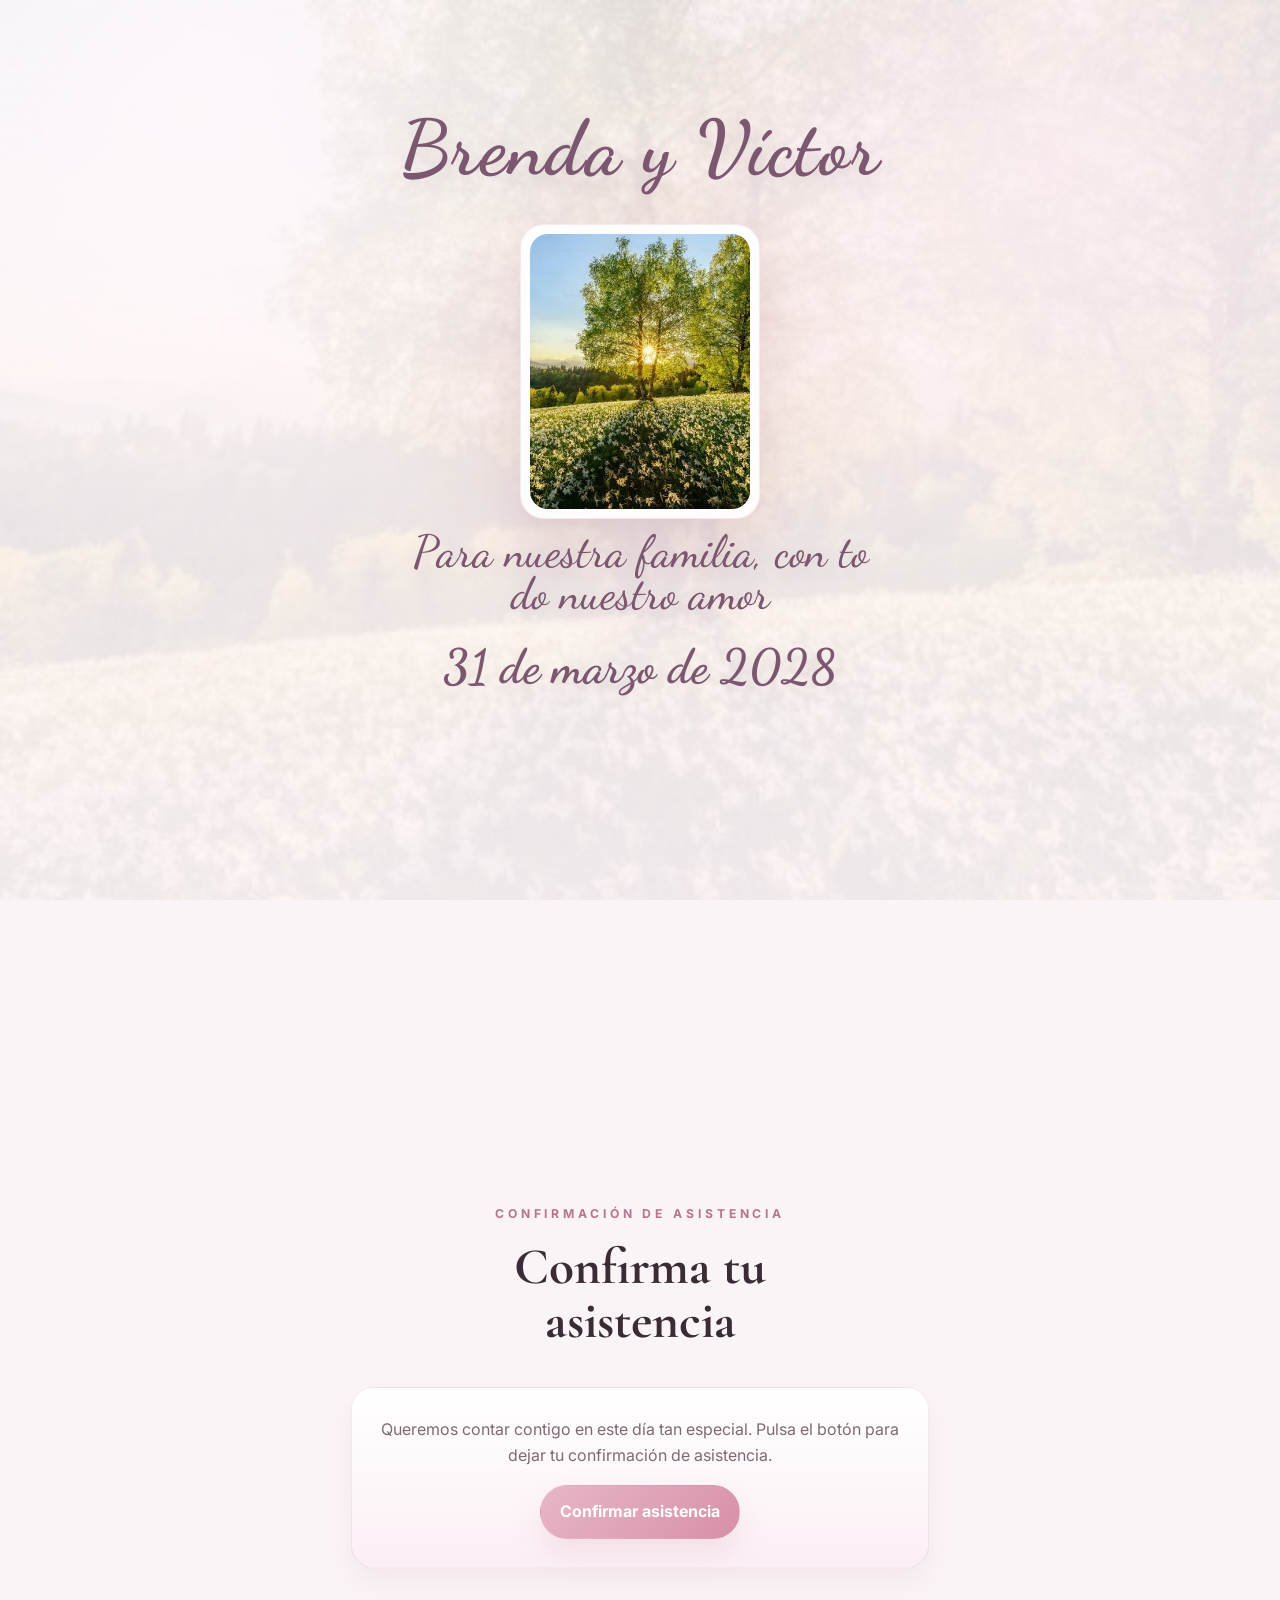
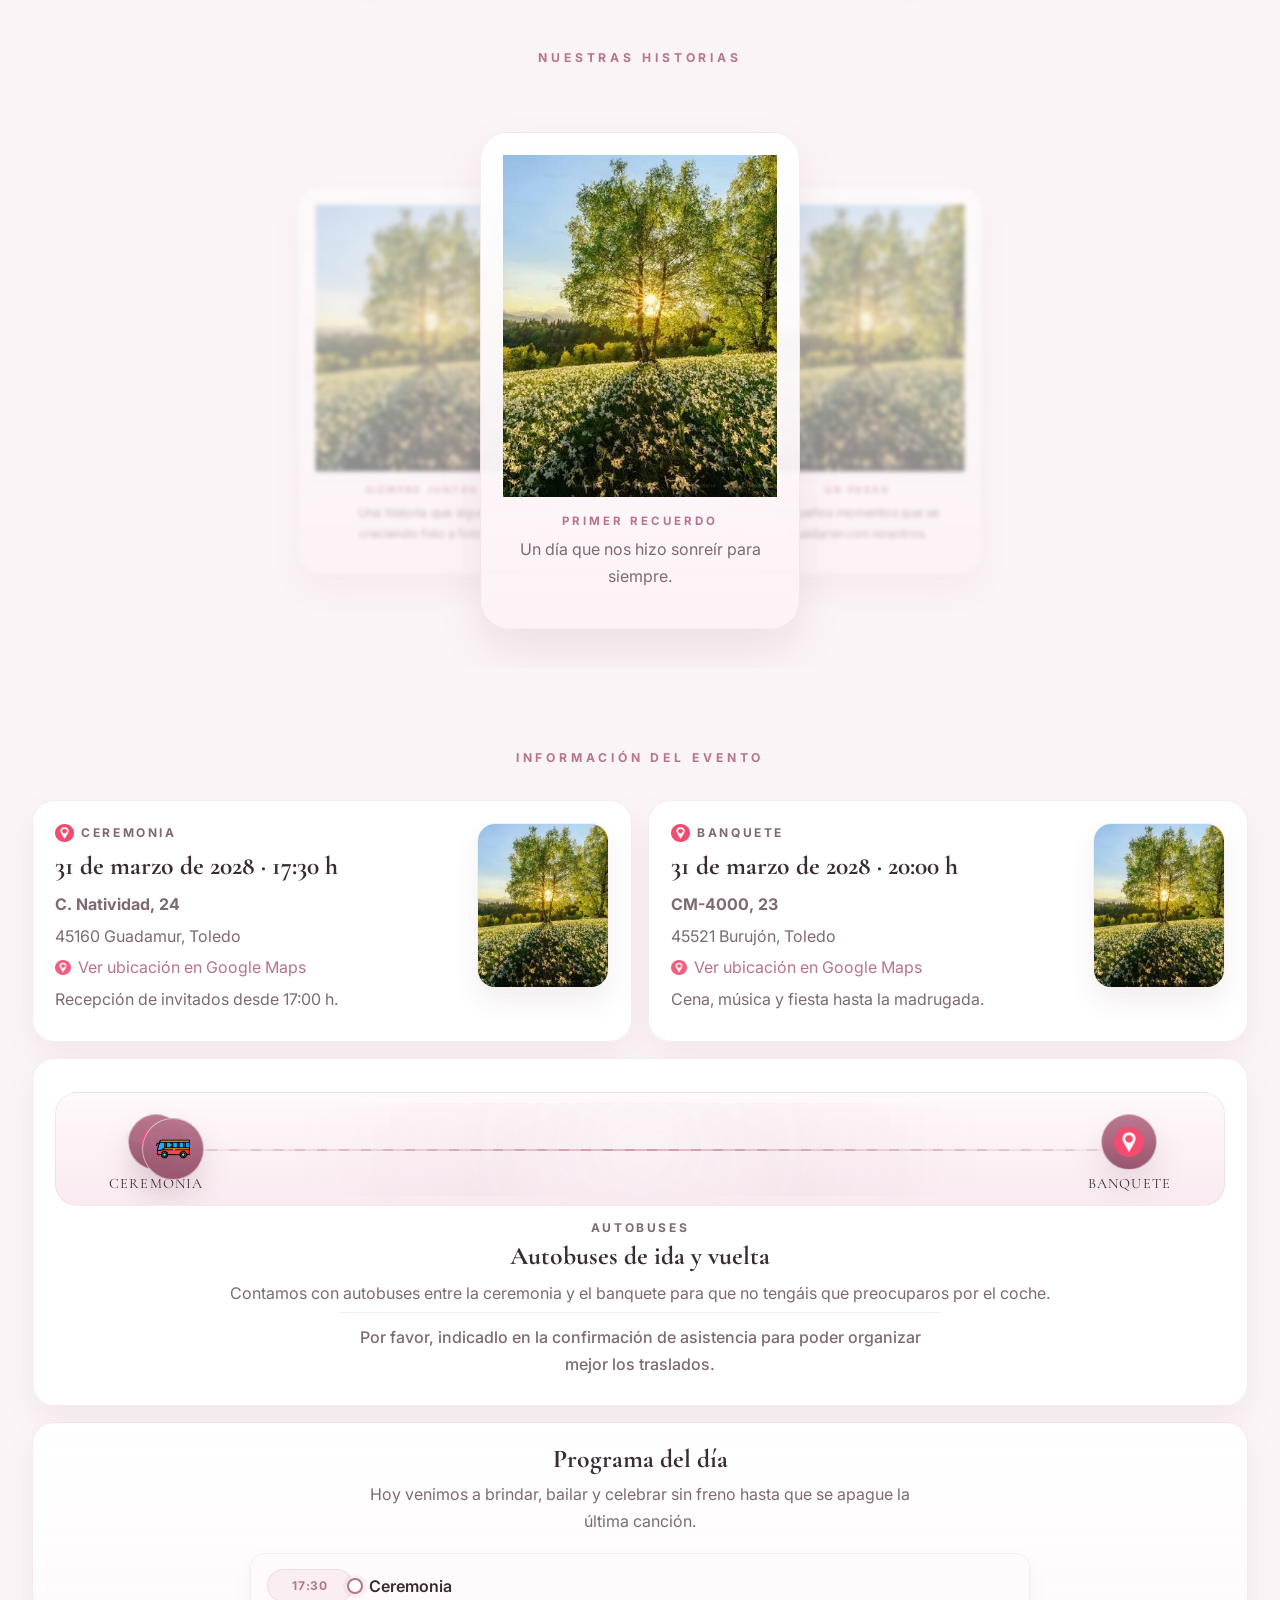
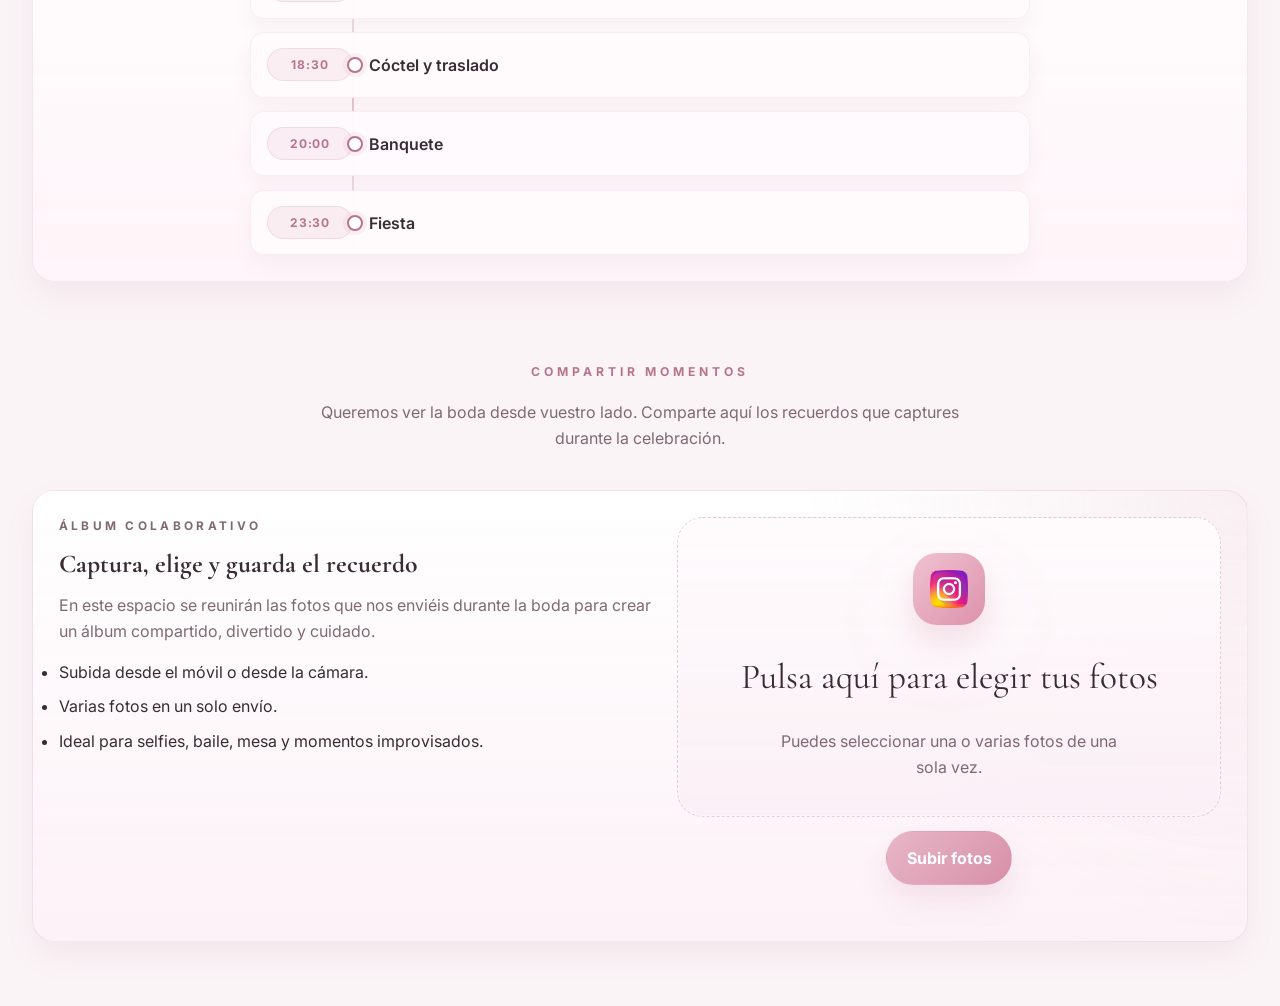
==== commit 0ed4231e: "Add files via upload" ====
--- a/boda.html
+++ b/boda.html
@@ -221,17 +221,6 @@
             </div>
 
             <form class="share-upload" data-upload-form novalidate>
-              <input type="hidden" name="guestName" data-guest-name />
-
-              <div class="share-upload__gate" data-upload-gate hidden>
-                <p class="share-upload__gate-title">Antes de subir, dinos tu nombre</p>
-                <div class="share-upload__gate-row">
-                  <input class="share-upload__gate-input" type="text" data-upload-name-input placeholder="Juan Perez" autocomplete="name" />
-                  <button class="button button--primary button--small" type="button" data-upload-name-continue>Continuar</button>
-                </div>
-                <p class="share-upload__gate-hint">Después podrás elegir una o varias fotos de una sola vez.</p>
-              </div>
-
               <label class="share-dropzone">
                 <input class="share-dropzone__input" type="file" name="photos" accept="image/*" multiple required />
                 <span class="share-dropzone__icon" aria-hidden="true">
@@ -240,8 +229,8 @@
                 <figure class="share-dropzone__preview" data-upload-preview hidden>
                   <img src="" alt="Previsualización de la foto seleccionada" data-upload-preview-image />
                 </figure>
-                <span class="share-dropzone__title">Pulsa aquí para empezar</span>
-                <span class="share-dropzone__copy" data-upload-summary>Primero te pediremos tu nombre y después podrás elegir tus fotos.</span>
+                <span class="share-dropzone__title">Pulsa aquí para elegir tus fotos</span>
+                <span class="share-dropzone__copy" data-upload-summary>Puedes seleccionar una o varias fotos de una sola vez.</span>
               </label>
 
               <div class="share-upload__actions">
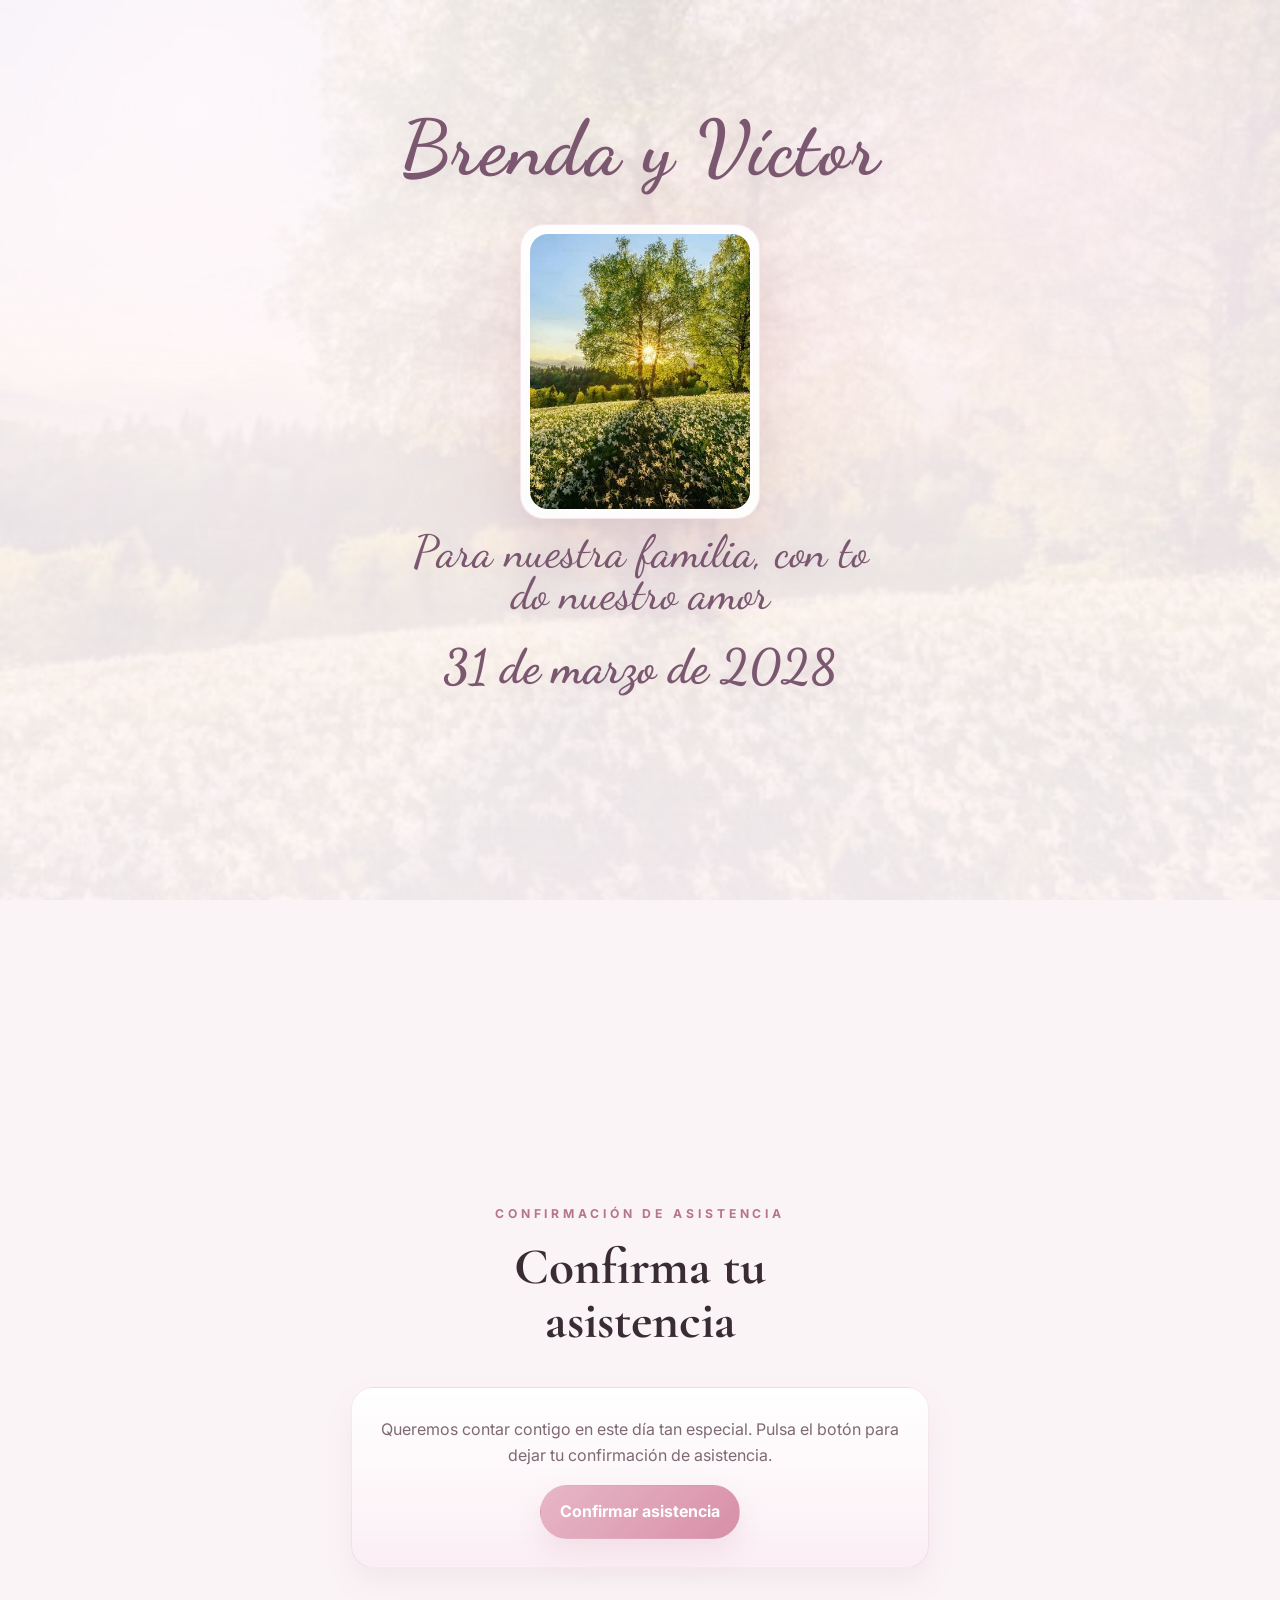
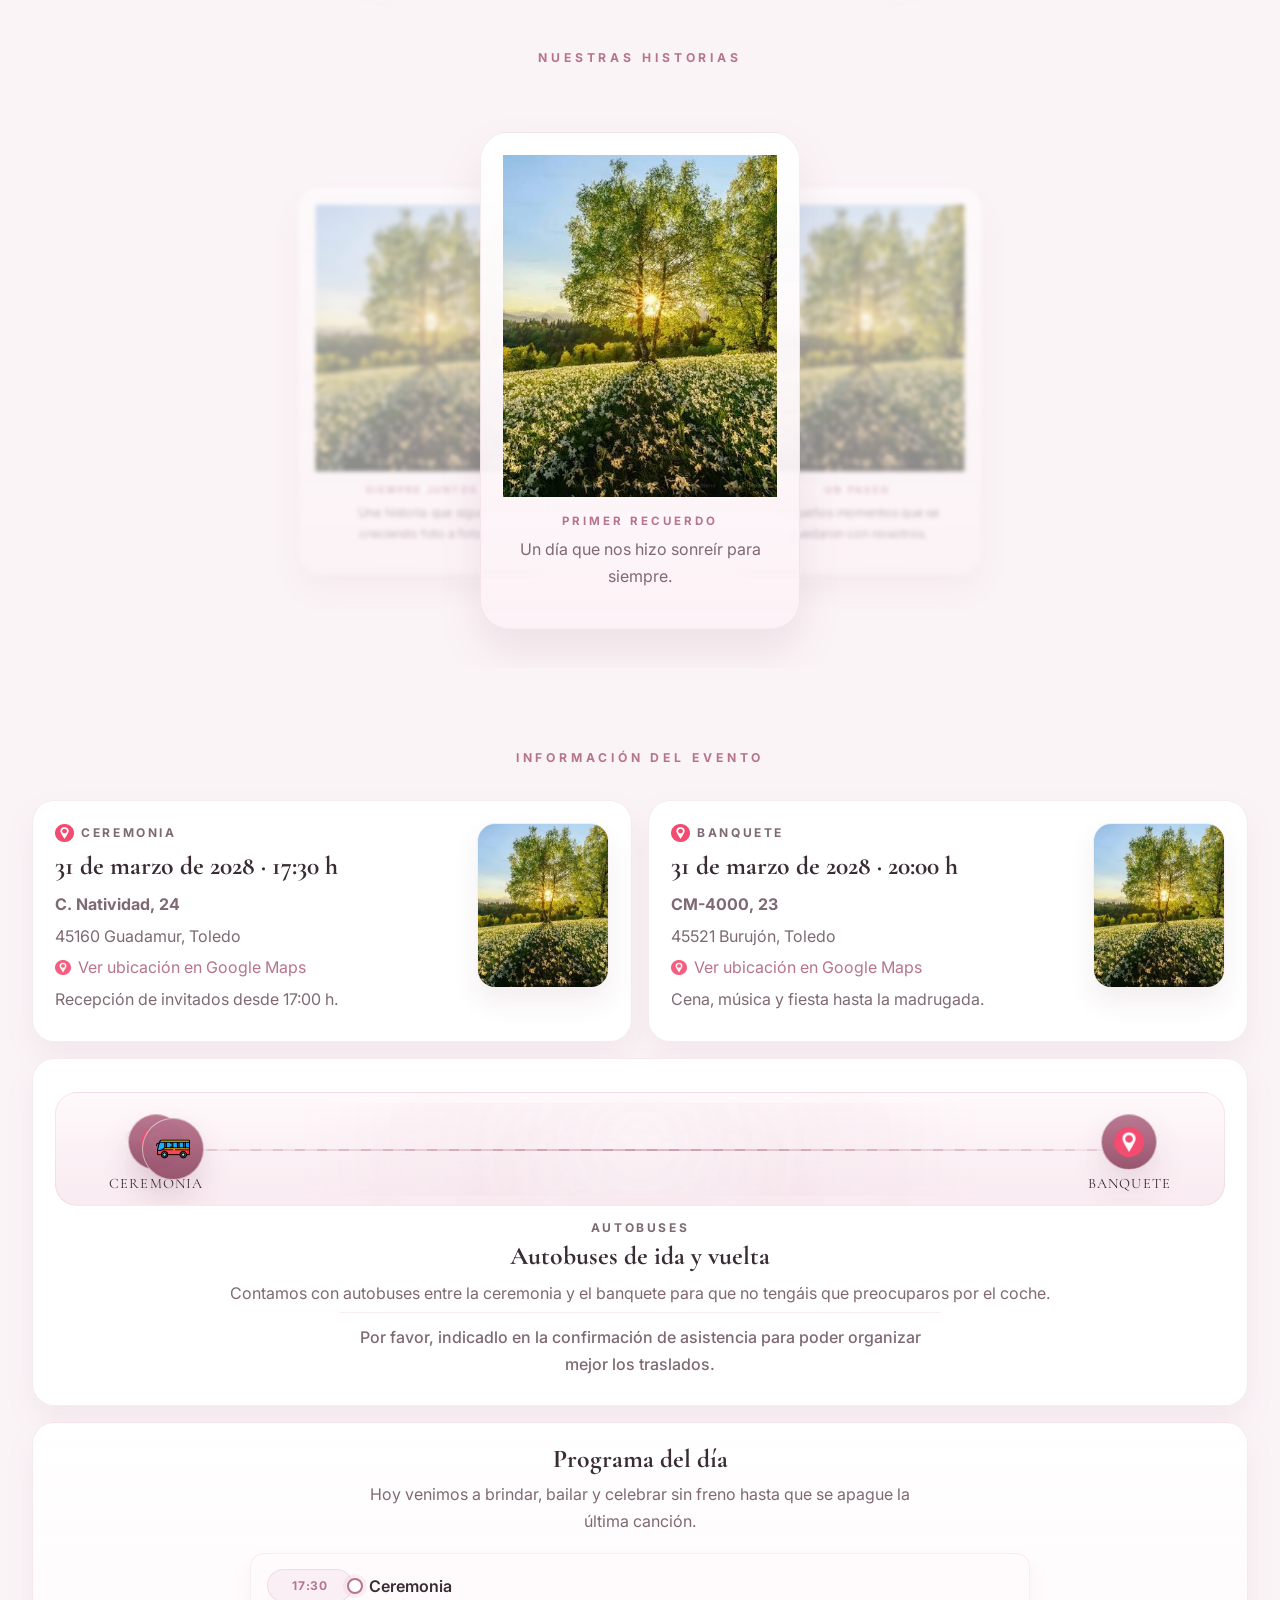
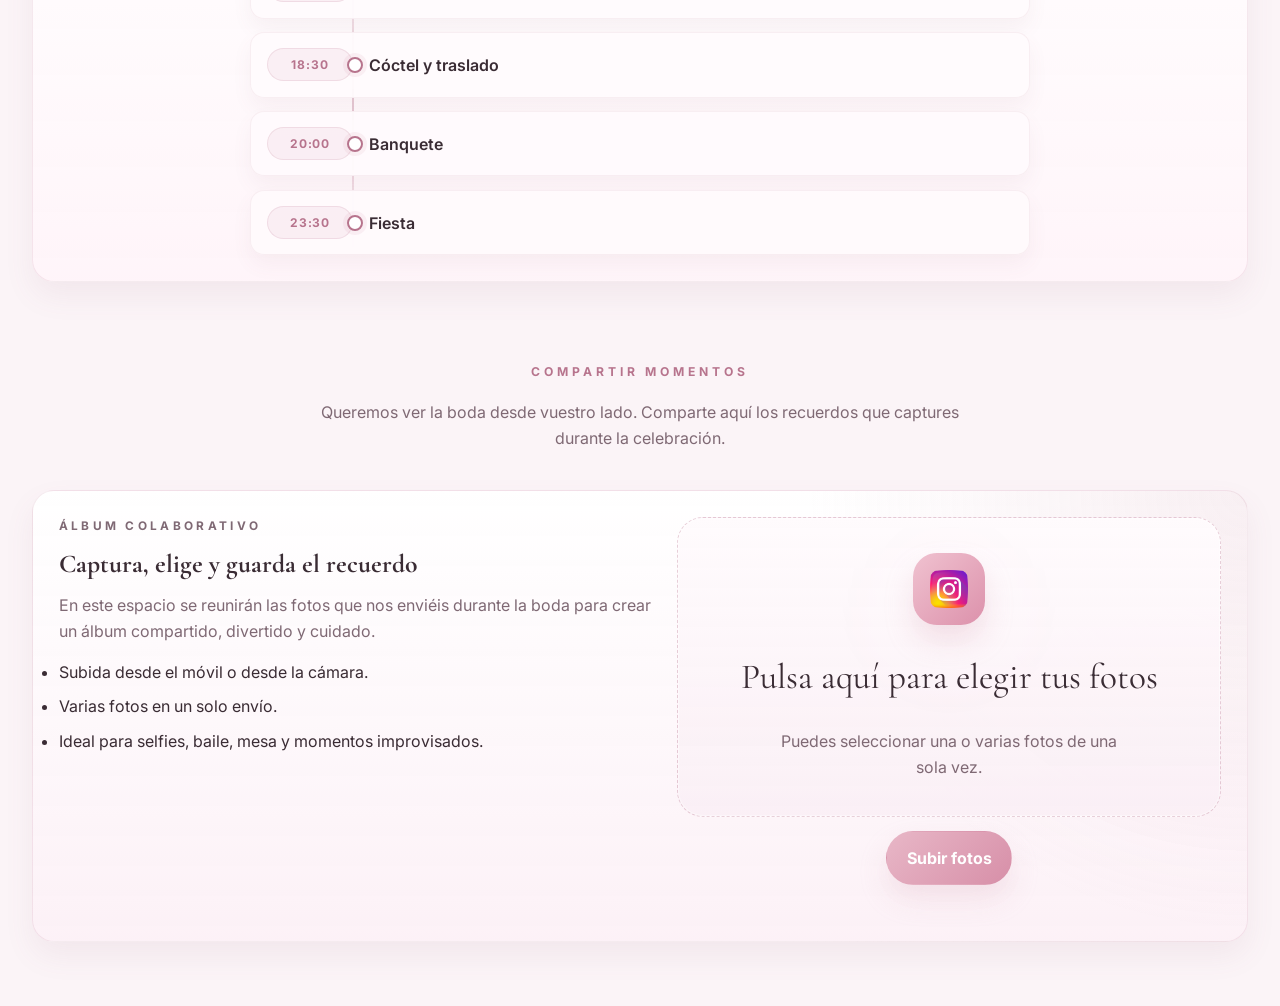
==== commit 64edaca3: "Add files via upload" ====
--- a/boda.html
+++ b/boda.html
@@ -17,11 +17,20 @@
     <meta property="og:type" content="website" />
     <link rel="preconnect" href="https://fonts.googleapis.com" />
     <link rel="preconnect" href="https://fonts.gstatic.com" crossorigin />
+    <link rel="preload" as="image" href="images.jpg" fetchpriority="high" />
     <link
       href="https://fonts.googleapis.com/css2?family=Cormorant+Garamond:wght@500;600;700&family=Dancing+Script:wght@400;500;700&family=Inter:wght@400;500;600;700&display=swap"
       rel="stylesheet"
+      media="print"
+      onload="this.media='all'"
     />
-    <link rel="stylesheet" href="styles.css" />
+    <noscript>
+      <link
+        href="https://fonts.googleapis.com/css2?family=Cormorant+Garamond:wght@500;600;700&family=Dancing+Script:wght@400;500;700&family=Inter:wght@400;500;600;700&display=swap"
+        rel="stylesheet"
+      />
+    </noscript>
+    <link rel="stylesheet" href="styles.css?v=3" />
   </head>
   <body class="boda-page">
     <div class="falling" aria-hidden="true"></div>
@@ -33,7 +42,7 @@
         <div class="hero__intro" aria-label="Presentación de la boda">
           <p class="hero__intro-line hero__intro-line--names">Brenda y Víctor</p>
           <figure class="hero__intro-photo">
-            <img src="images.jpg" alt="Fotografía representativa de la pareja" />
+            <img src="images.jpg" alt="Fotografía representativa de la pareja" decoding="async" fetchpriority="high" />
           </figure>
           <p class="hero__intro-line hero__intro-line--phrase">Para nuestra familia, con todo nuestro amor</p>
           <p class="hero__intro-line hero__intro-line--date">31 de marzo de 2028</p>
@@ -66,7 +75,7 @@
           <div class="story-carousel" aria-label="Carrusel de historias en foto">
             <div class="story-carousel__track" data-story-track>
               <article class="story-card story-carousel__item is-active">
-                <img src="images.jpg" alt="Historia fotográfica de la pareja 1" />
+                <img src="images.jpg" alt="Historia fotográfica de la pareja 1" loading="lazy" decoding="async" />
                 <div class="story-card__caption">
                   <span>Primer recuerdo</span>
                   <p>Un día que nos hizo sonreír para siempre.</p>
@@ -74,7 +83,7 @@
               </article>
 
               <article class="story-card story-carousel__item">
-                <img src="images.jpg" alt="Historia fotográfica de la pareja 2" />
+                <img src="images.jpg" alt="Historia fotográfica de la pareja 2" loading="lazy" decoding="async" />
                 <div class="story-card__caption">
                   <span>Un paseo</span>
                   <p>Pequeños momentos que se quedaron con nosotros.</p>
@@ -82,7 +91,7 @@
               </article>
 
               <article class="story-card story-carousel__item">
-                <img src="images.jpg" alt="Historia fotográfica de la pareja 3" />
+                <img src="images.jpg" alt="Historia fotográfica de la pareja 3" loading="lazy" decoding="async" />
                 <div class="story-card__caption">
                   <span>Una tarde especial</span>
                   <p>Instantes sencillos que lo cambian todo.</p>
@@ -90,7 +99,7 @@
               </article>
 
               <article class="story-card story-carousel__item">
-                <img src="images.jpg" alt="Historia fotográfica de la pareja 4" />
+                <img src="images.jpg" alt="Historia fotográfica de la pareja 4" loading="lazy" decoding="async" />
                 <div class="story-card__caption">
                   <span>Con familia</span>
                   <p>Recuerdos que nos unen y nos acompañan.</p>
@@ -98,7 +107,7 @@
               </article>
 
               <article class="story-card story-carousel__item">
-                <img src="images.jpg" alt="Historia fotográfica de la pareja 5" />
+                <img src="images.jpg" alt="Historia fotográfica de la pareja 5" loading="lazy" decoding="async" />
                 <div class="story-card__caption">
                   <span>Siempre juntos</span>
                   <p>Una historia que sigue creciendo foto a foto.</p>
@@ -115,7 +124,7 @@
 
           <div class="event-grid">
             <article class="card event-card">
-              <img class="event-card__image" src="images.jpg" alt="Imagen provisional de la ceremonia" />
+              <img class="event-card__image" src="images.jpg" alt="Imagen provisional de la ceremonia" loading="lazy" decoding="async" />
               <p class="event-card__label">
                 <img class="event-card__label-icon" src="Iconos/pasador-de-ubicacion.png" alt="" aria-hidden="true" />
                 Ceremonia
@@ -133,7 +142,7 @@
             </article>
 
             <article class="card event-card">
-              <img class="event-card__image" src="images.jpg" alt="Imagen provisional del banquete" />
+              <img class="event-card__image" src="images.jpg" alt="Imagen provisional del banquete" loading="lazy" decoding="async" />
               <p class="event-card__label">
                 <img class="event-card__label-icon" src="Iconos/pasador-de-ubicacion.png" alt="" aria-hidden="true" />
                 Banquete
@@ -163,7 +172,7 @@
 
                 <div class="shuttle-visual__bus shuttle-visual__bus--floating shuttle-visual__bus--forward" role="presentation">
                   <span class="shuttle-visual__badge shuttle-visual__badge--bus">
-                    <img src="Iconos/autobus-escolar.png" alt="" />
+                    <img src="Iconos/autobus-escolar.png" alt="" loading="lazy" decoding="async" />
                   </span>
                 </div>
 
@@ -224,7 +233,7 @@
               <label class="share-dropzone">
                 <input class="share-dropzone__input" type="file" name="photos" accept="image/*" multiple required />
                 <span class="share-dropzone__icon" aria-hidden="true">
-                  <img src="Iconos/instagram.png" alt="" />
+                  <img src="Iconos/instagram.png" alt="" loading="lazy" decoding="async" width="28" height="28" />
                 </span>
                 <figure class="share-dropzone__preview" data-upload-preview hidden>
                   <img src="" alt="Previsualización de la foto seleccionada" data-upload-preview-image />
@@ -244,7 +253,7 @@
       </main>
     </div>
 
-    <script src="site-config.js"></script>
+    <script src="site-config.js?v=3"></script>
     <script>
       (function () {
         const link = document.getElementById('rsvp-link');
@@ -260,6 +269,6 @@
         link.href = googleFormUrl;
       })();
     </script>
-    <script src="script.js"></script>
+    <script src="script.js?v=3" defer></script>
   </body>
 </html>
--- a/styles.css
+++ b/styles.css
@@ -65,6 +65,7 @@
   inset: -10% 0 0 0;
   pointer-events: none;
   z-index: 0;
+  contain: strict;
 }
 
 .fall-item {
@@ -97,7 +98,6 @@
     radial-gradient(circle at 34% 80%, rgba(244, 197, 217, 0.95) 0 24%, transparent 25%),
     radial-gradient(circle at 66% 80%, rgba(244, 197, 217, 0.95) 0 24%, transparent 25%),
     radial-gradient(circle at center, #f4d79b 0 13%, transparent 14%);
-  filter: drop-shadow(0 2px 2px rgba(120, 84, 100, 0.14));
 }
 
 img,
@@ -203,8 +203,8 @@
   padding: 1rem clamp(1rem, 3vw, 2rem);
   margin: 0 auto;
   max-width: 1400px;
-  background: rgba(255, 250, 252, 0.82);
-  backdrop-filter: blur(18px);
+  background: rgba(255, 250, 252, 0.94);
+  backdrop-filter: blur(8px);
   border-bottom: 1px solid rgba(92, 82, 68, 0.08);
 }
 
@@ -626,7 +626,6 @@
   border: 1px solid var(--border);
   border-radius: var(--radius-lg);
   box-shadow: var(--shadow-soft);
-  backdrop-filter: blur(12px);
 }
 
 .rsvp-card {
@@ -2590,3 +2589,22 @@
     width: 100%;
   }
 }
+
+/* Rendimiento: se reduce el trabajo de animacion cuando el usuario lo pide. */
+@media (prefers-reduced-motion: reduce) {
+  html {
+    scroll-behavior: auto;
+  }
+
+  .falling {
+    display: none;
+  }
+
+  *,
+  *::before,
+  *::after {
+    animation-duration: 0.001ms !important;
+    animation-iteration-count: 1 !important;
+    transition-duration: 0.001ms !important;
+  }
+}
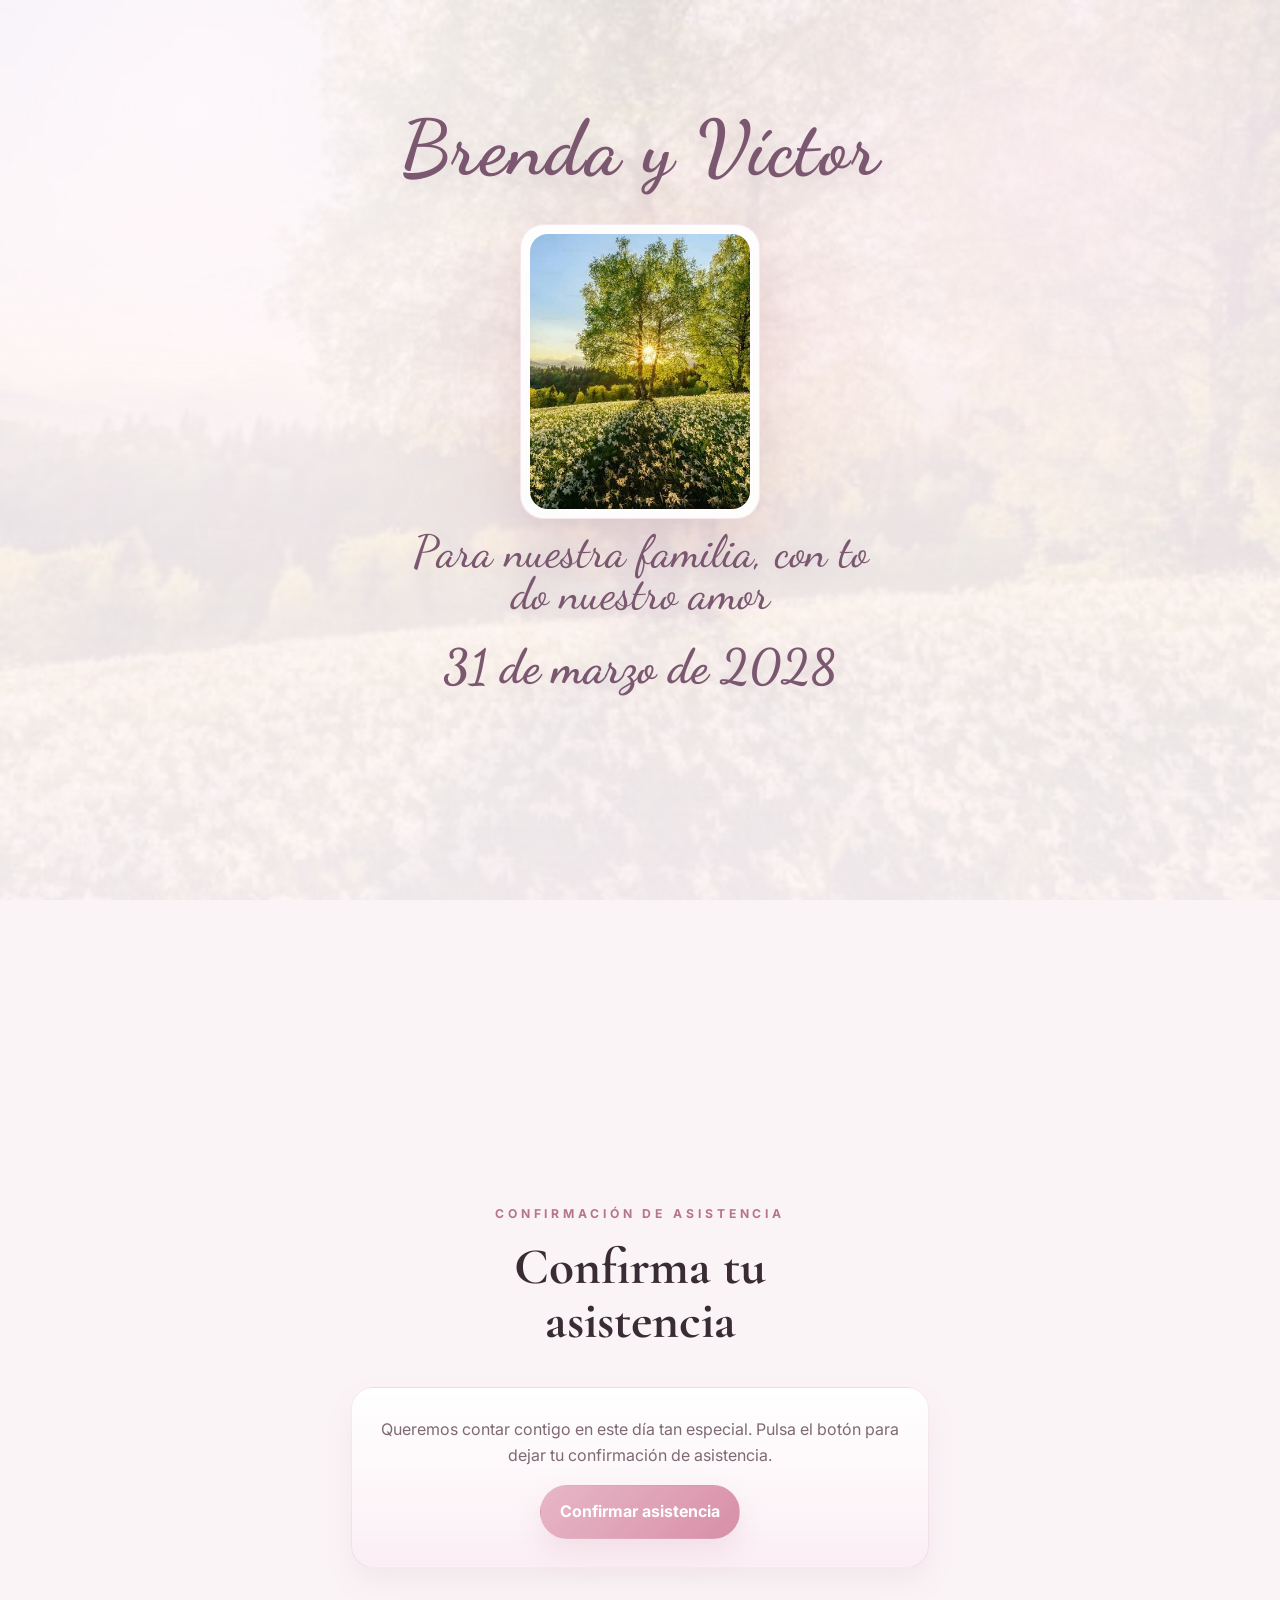
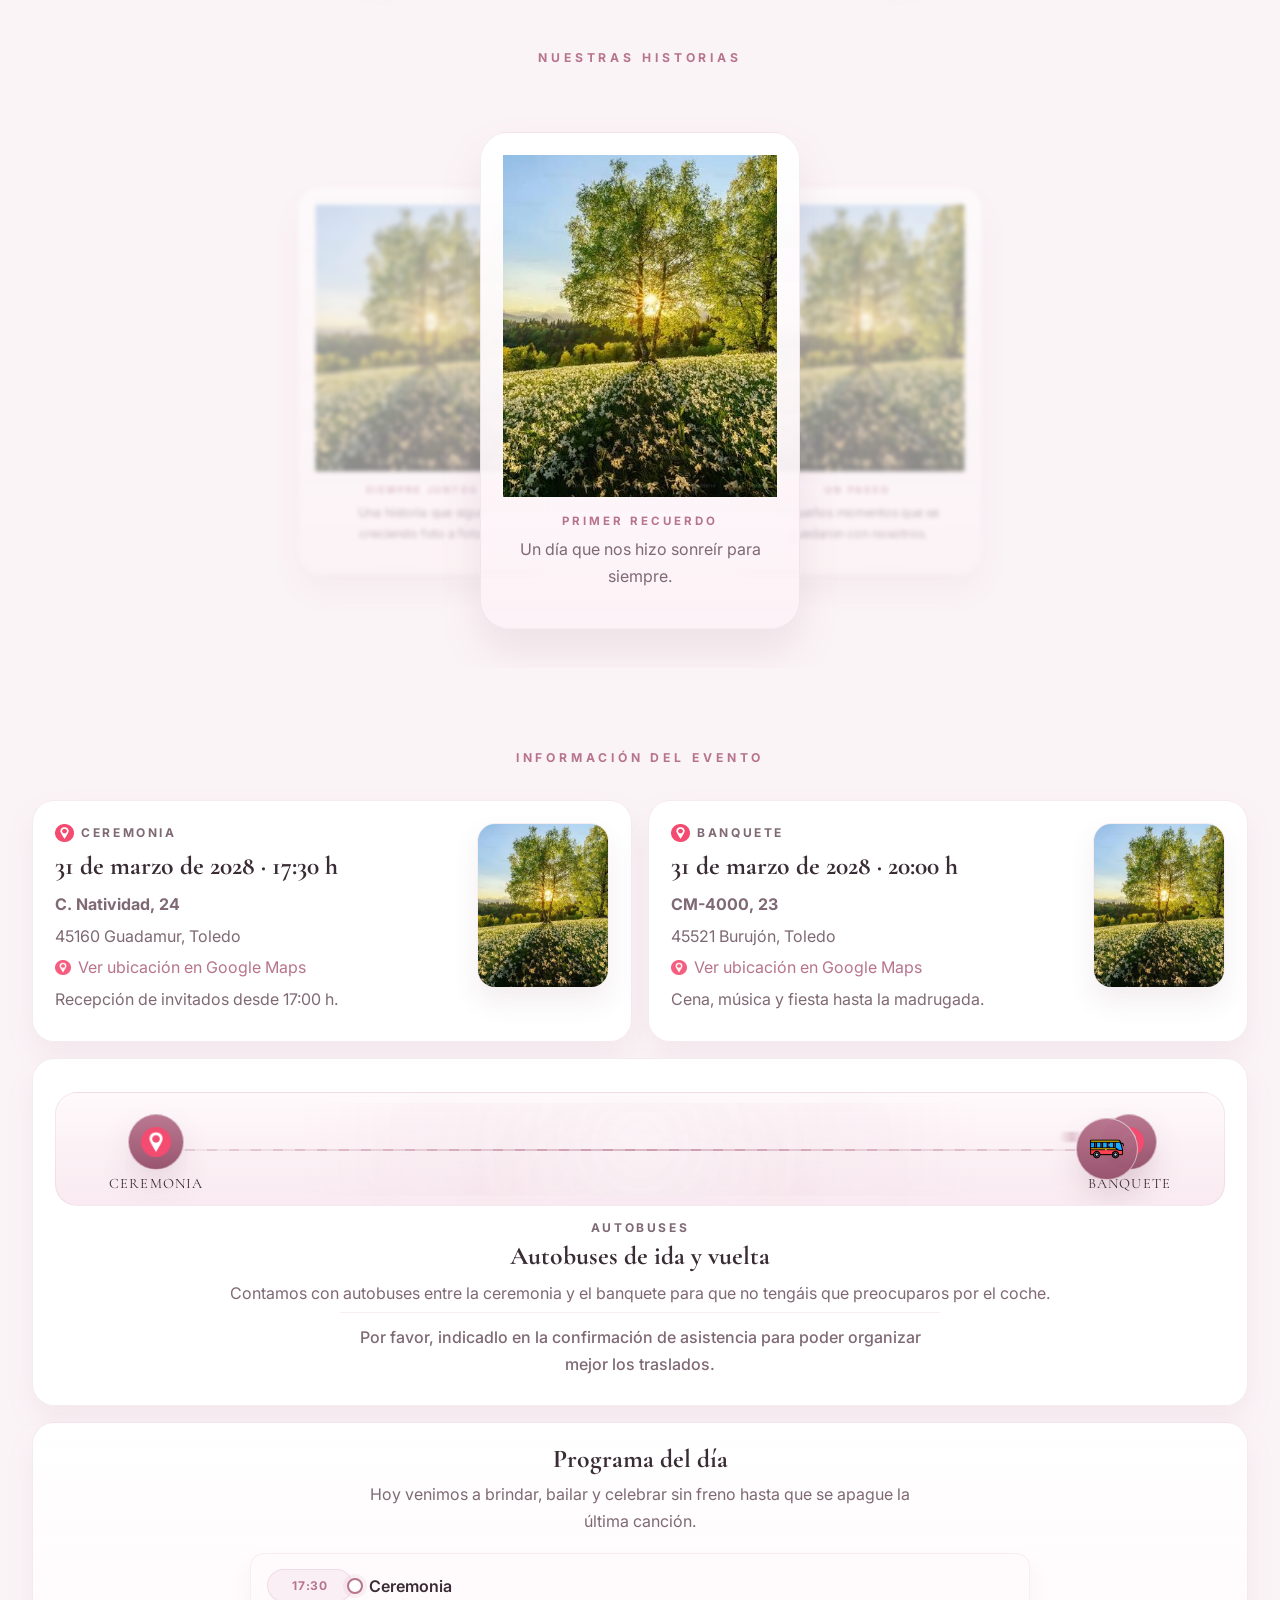
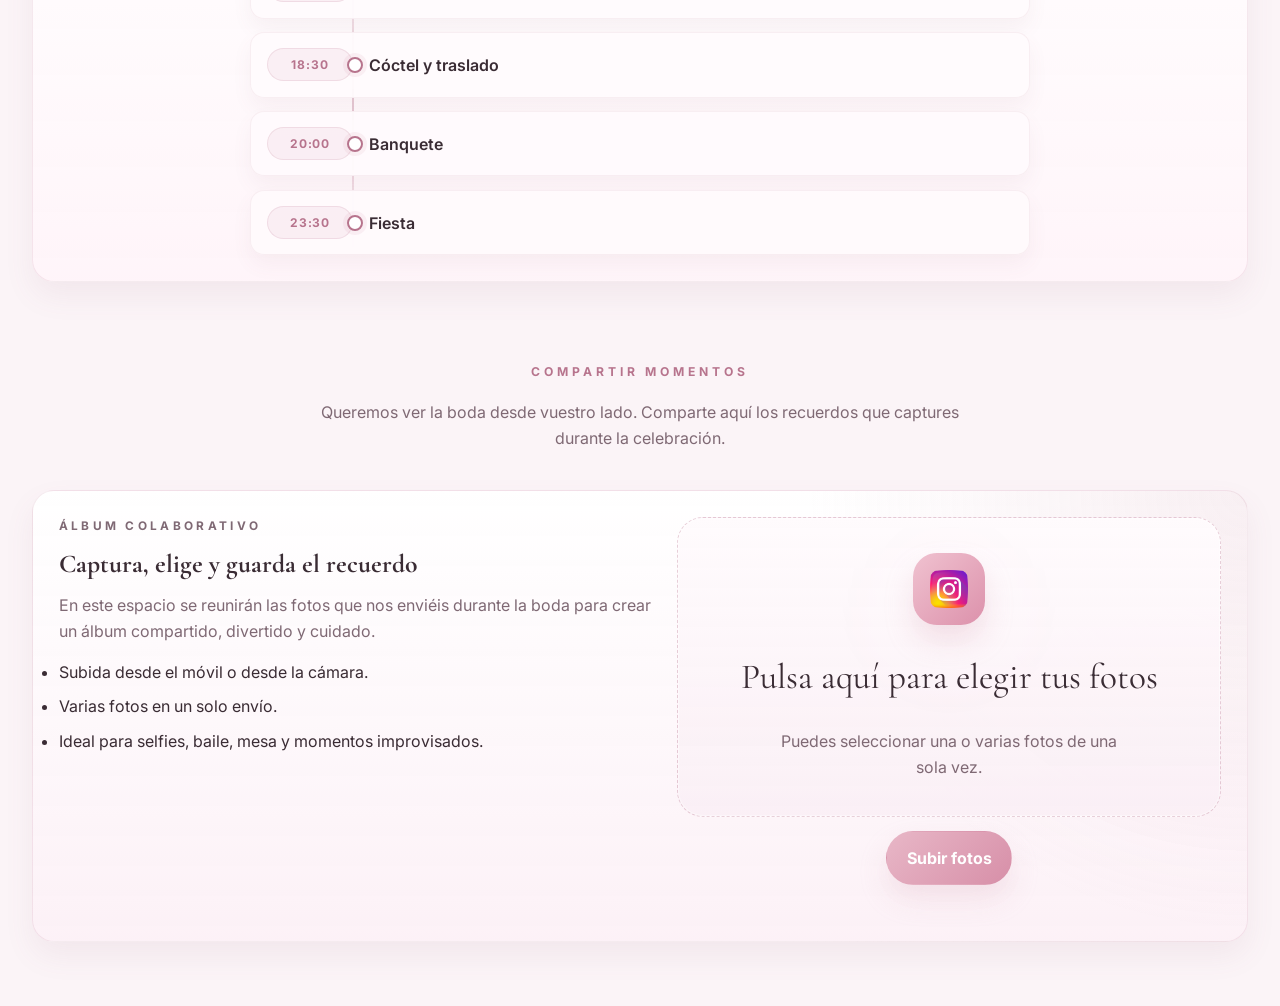
==== commit 103466d0: "Add files via upload" ====
--- a/boda.html
+++ b/boda.html
@@ -30,7 +30,7 @@
         rel="stylesheet"
       />
     </noscript>
-    <link rel="stylesheet" href="styles.css?v=3" />
+    <link rel="stylesheet" href="styles.css?v=4" />
   </head>
   <body class="boda-page">
     <div class="falling" aria-hidden="true"></div>
@@ -253,7 +253,7 @@
       </main>
     </div>
 
-    <script src="site-config.js?v=3"></script>
+    <script src="site-config.js?v=4"></script>
     <script>
       (function () {
         const link = document.getElementById('rsvp-link');
@@ -269,6 +269,6 @@
         link.href = googleFormUrl;
       })();
     </script>
-    <script src="script.js?v=3" defer></script>
+    <script src="script.js?v=4" defer></script>
   </body>
 </html>
--- a/styles.css
+++ b/styles.css
@@ -109,6 +109,10 @@
   display: block;
 }
 
+img[hidden] {
+  display: none;
+}
+
 a {
   color: var(--olive-dark);
   text-decoration: none;
@@ -2550,6 +2554,23 @@
   border-color: rgba(210, 98, 128, 0.42);
 }
 
+.rsvp-result[data-result-state='loading'] .rsvp-result__icon {
+  background: rgba(215, 161, 180, 0.14);
+  border-color: rgba(215, 161, 180, 0.42);
+}
+
+.rsvp-result__spinner {
+  width: 42px;
+  height: 42px;
+  animation: rsvp-spin 1.1s linear infinite;
+}
+
+@keyframes rsvp-spin {
+  to {
+    transform: rotate(360deg);
+  }
+}
+
 .rsvp-result h3,
 .rsvp-result p {
   margin: 0;
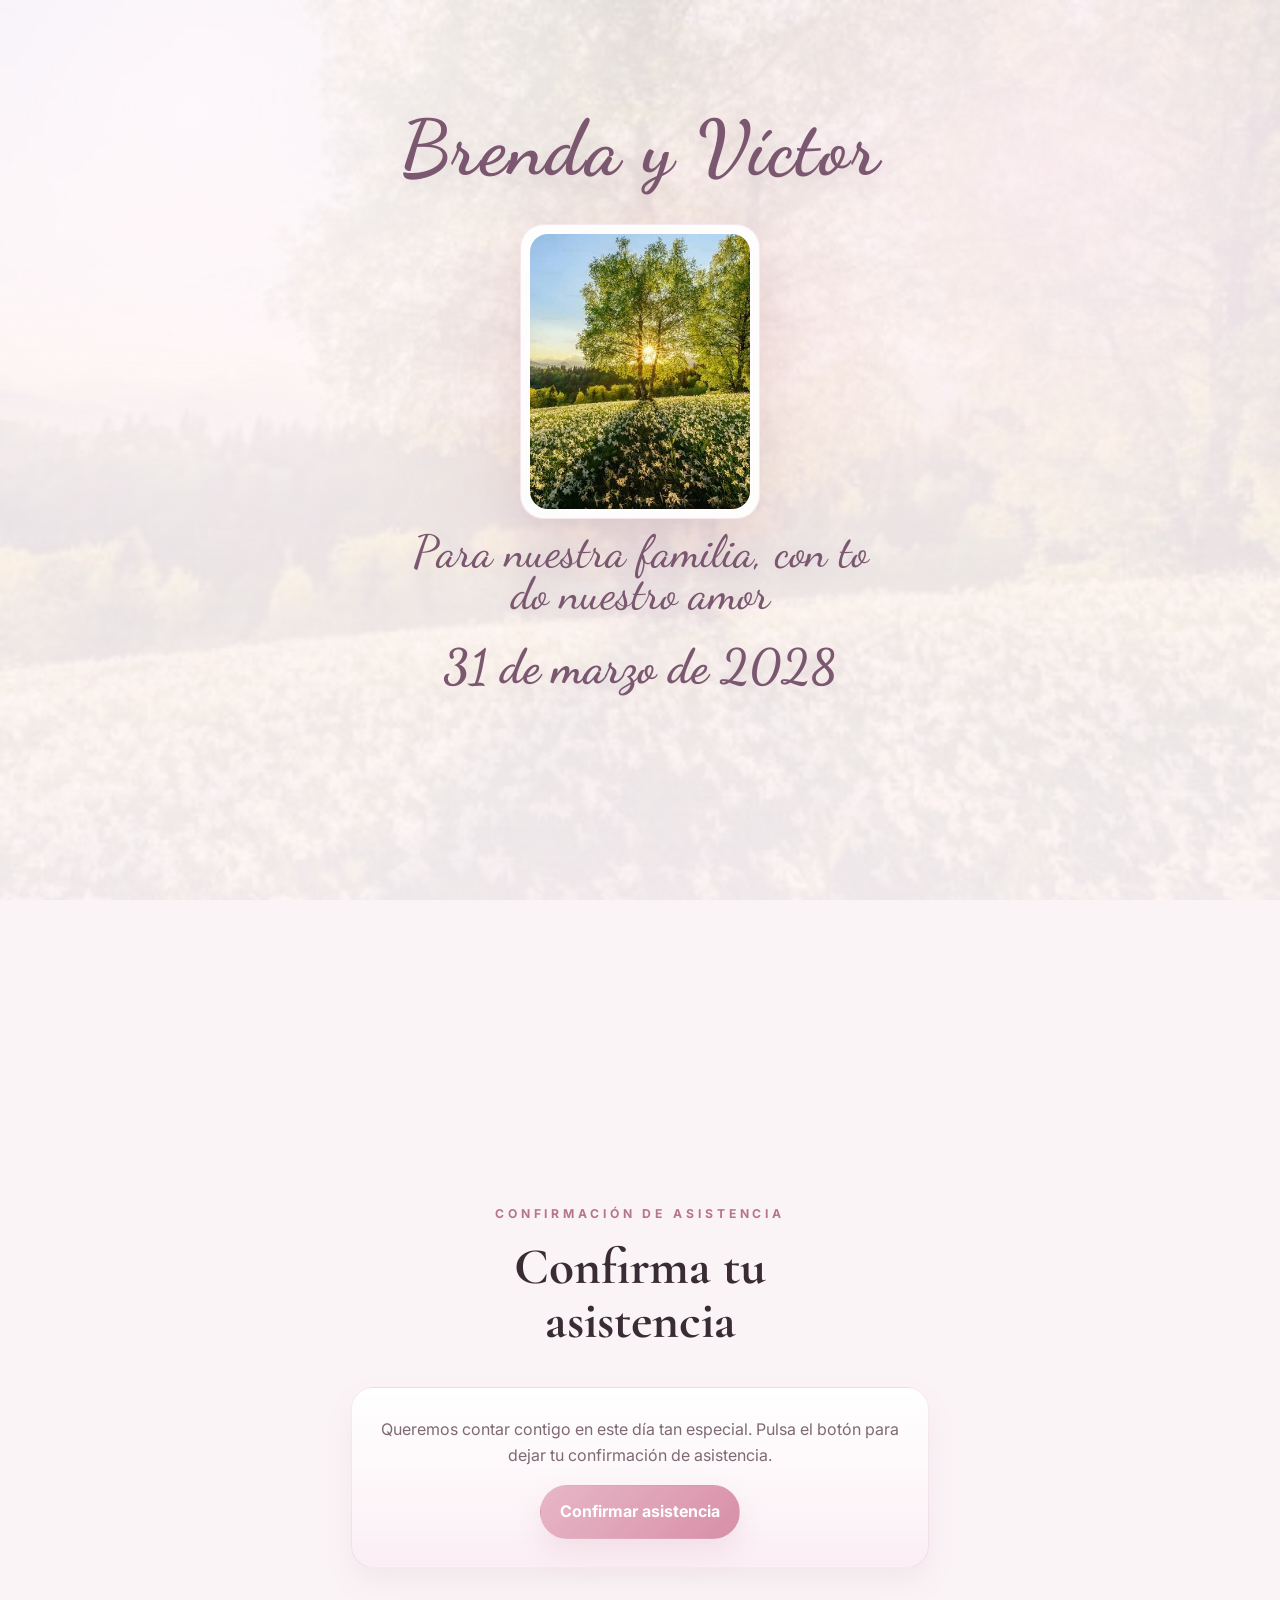
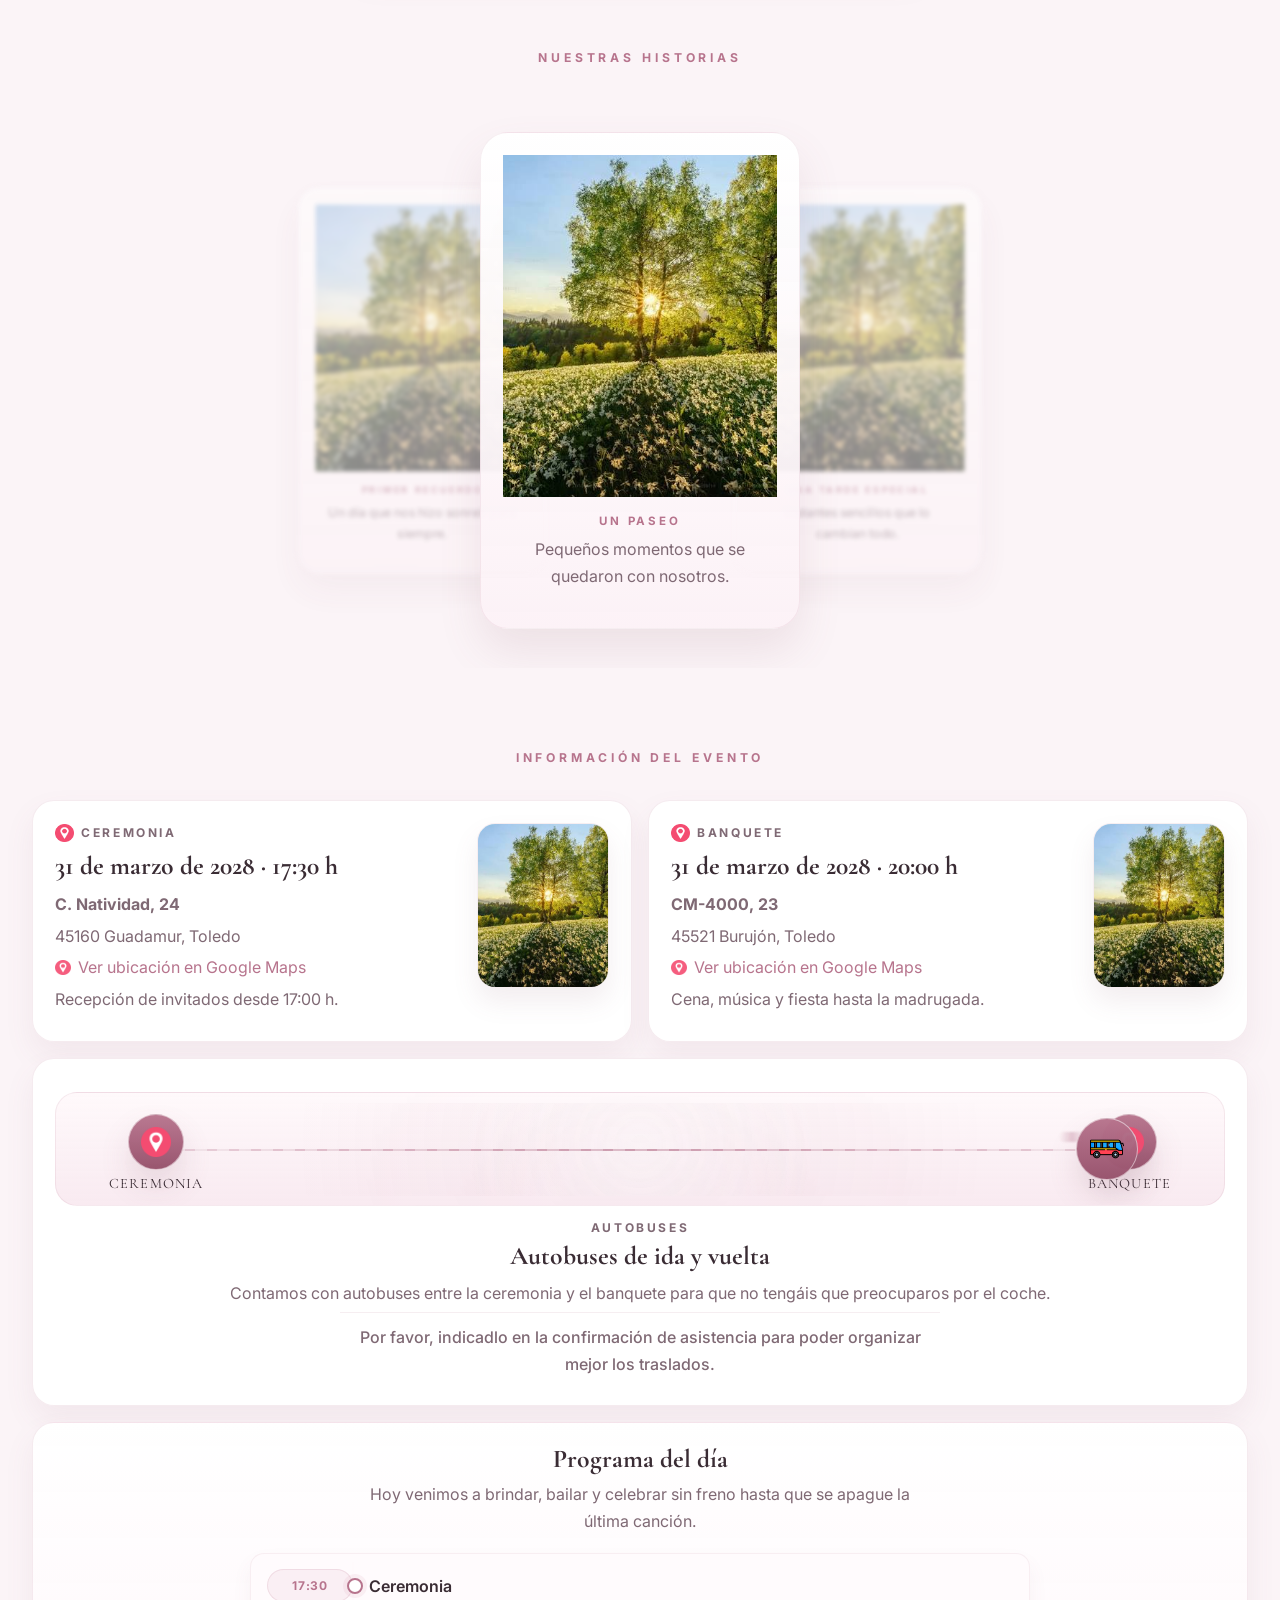
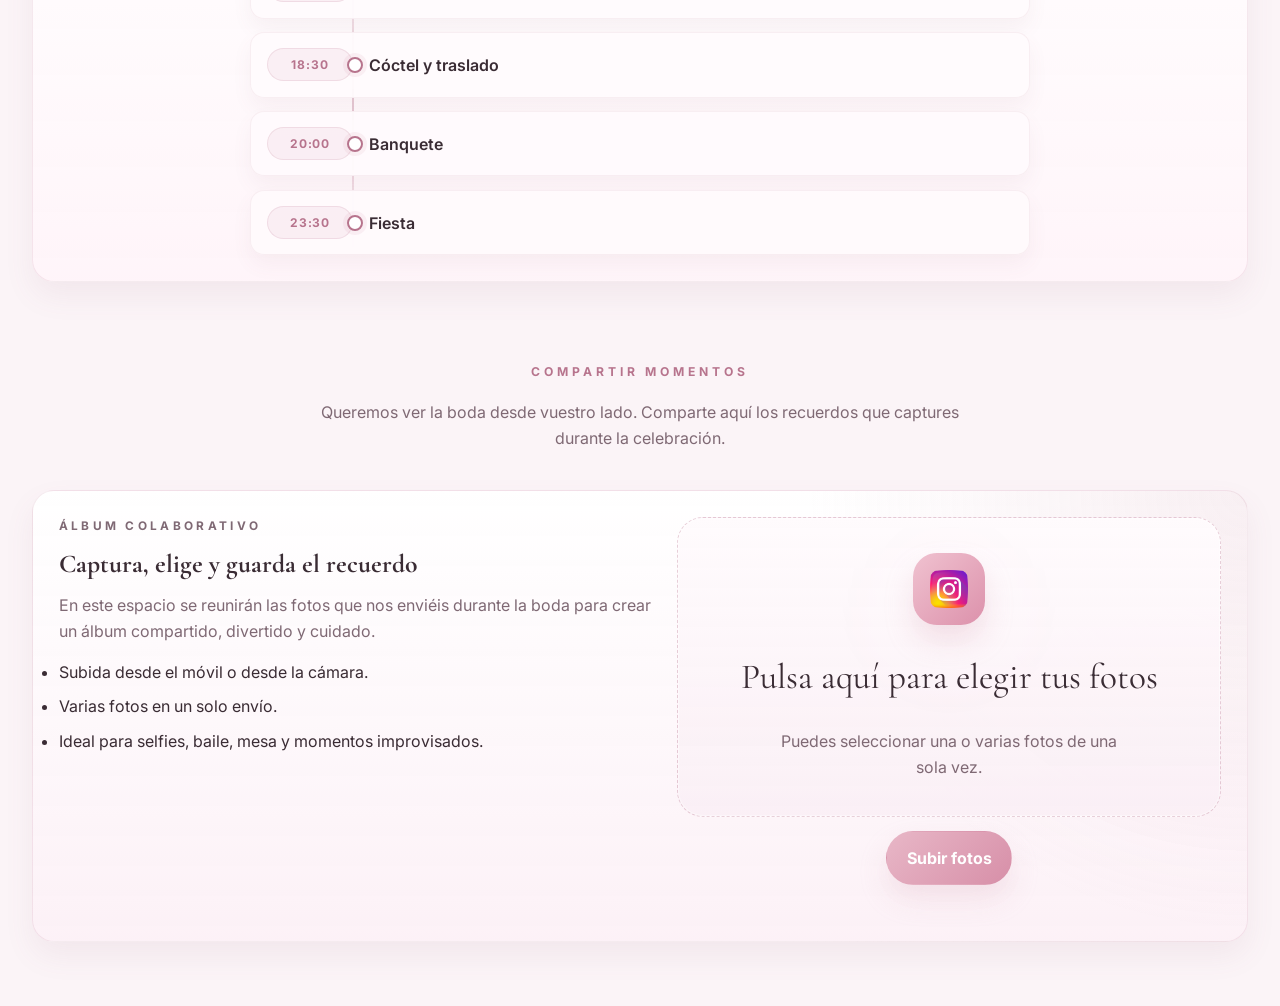
==== commit e5626c2c: "Add files via upload" ====
--- a/boda.html
+++ b/boda.html
@@ -30,7 +30,7 @@
         rel="stylesheet"
       />
     </noscript>
-    <link rel="stylesheet" href="styles.css?v=4" />
+    <link rel="stylesheet" href="styles.css?v=6" />
   </head>
   <body class="boda-page">
     <div class="falling" aria-hidden="true"></div>
@@ -246,6 +246,14 @@
                 <button class="button button--primary" type="submit" data-upload-button>Subir fotos</button>
                 <p class="share-upload__status" data-upload-status></p>
               </div>
+
+              <div class="upload-result" data-upload-progress hidden aria-live="polite">
+                <div class="upload-result__icon">
+                  <img class="upload-result__spinner" src="Iconos/esperar.png" alt="" onerror="this.remove()" />
+                </div>
+                <p class="upload-result__title" data-upload-progress-title>Espere, se están cargando sus fotos</p>
+                <p class="upload-result__message" data-upload-progress-message>No cierres esta ventana.</p>
+              </div>
             </form>
           </div>
         </section>
@@ -253,7 +261,7 @@
       </main>
     </div>
 
-    <script src="site-config.js?v=4"></script>
+    <script src="site-config.js?v=6"></script>
     <script>
       (function () {
         const link = document.getElementById('rsvp-link');
@@ -269,6 +277,6 @@
         link.href = googleFormUrl;
       })();
     </script>
-    <script src="script.js?v=4" defer></script>
+    <script src="script.js?v=6" defer></script>
   </body>
 </html>
--- a/styles.css
+++ b/styles.css
@@ -23,6 +23,11 @@
   box-sizing: border-box;
 }
 
+/* Las reglas con `display` explicito anulan el atributo hidden si no se fuerza. */
+[hidden] {
+  display: none !important;
+}
+
 html {
   scroll-behavior: smooth;
 }
@@ -107,10 +112,6 @@
 
 img {
   display: block;
-}
-
-img[hidden] {
-  display: none;
 }
 
 a {
@@ -2532,6 +2533,7 @@
 }
 
 .rsvp-result__icon {
+  position: relative;
   width: 78px;
   height: 78px;
   border-radius: 50%;
@@ -2556,13 +2558,24 @@
 
 .rsvp-result[data-result-state='loading'] .rsvp-result__icon {
   background: rgba(215, 161, 180, 0.14);
-  border-color: rgba(215, 161, 180, 0.42);
+  border-color: transparent;
+}
+
+/* Anillo en CSS: se ve aunque el icono esperar.png no cargue. */
+.rsvp-result[data-result-state='loading'] .rsvp-result__icon::before {
+  content: '';
+  position: absolute;
+  inset: -4px;
+  border-radius: 50%;
+  border: 4px solid rgba(215, 161, 180, 0.3);
+  border-top-color: var(--olive-dark);
+  animation: rsvp-spin 1s linear infinite;
 }
 
 .rsvp-result__spinner {
-  width: 42px;
-  height: 42px;
-  animation: rsvp-spin 1.1s linear infinite;
+  width: 40px;
+  height: 40px;
+  animation: rsvp-pulse 1.4s ease-in-out infinite;
 }
 
 @keyframes rsvp-spin {
@@ -2571,9 +2584,67 @@
   }
 }
 
+@keyframes rsvp-pulse {
+  0%,
+  100% {
+    opacity: 1;
+    transform: scale(1);
+  }
+  50% {
+    opacity: 0.55;
+    transform: scale(0.9);
+  }
+}
+
 .rsvp-result h3,
 .rsvp-result p {
   margin: 0;
+}
+
+.upload-result {
+  display: grid;
+  justify-items: center;
+  text-align: center;
+  gap: 0.6rem;
+  padding: 1rem 0.6rem 0.2rem;
+}
+
+.upload-result__icon {
+  position: relative;
+  width: 64px;
+  height: 64px;
+  border-radius: 50%;
+  display: grid;
+  place-items: center;
+  background: rgba(215, 161, 180, 0.14);
+}
+
+/* Anillo en CSS: se ve aunque el icono esperar.png no cargue. */
+.upload-result__icon::before {
+  content: '';
+  position: absolute;
+  inset: -4px;
+  border-radius: 50%;
+  border: 4px solid rgba(215, 161, 180, 0.3);
+  border-top-color: var(--olive-dark);
+  animation: rsvp-spin 1s linear infinite;
+}
+
+.upload-result__spinner {
+  width: 34px;
+  height: 34px;
+  animation: rsvp-pulse 1.4s ease-in-out infinite;
+}
+
+.upload-result__title {
+  margin: 0;
+  font-weight: 600;
+}
+
+.upload-result__message {
+  margin: 0;
+  color: var(--muted);
+  font-size: 0.92rem;
 }
 
 @media (max-width: 680px) {
@@ -2628,4 +2699,14 @@
     animation-iteration-count: 1 !important;
     transition-duration: 0.001ms !important;
   }
-}
+
+  .rsvp-result[data-result-state='loading'] .rsvp-result__icon::before {
+    animation-duration: 1s !important;
+    animation-iteration-count: infinite !important;
+  }
+
+  .upload-result__icon::before {
+    animation-duration: 1s !important;
+    animation-iteration-count: infinite !important;
+  }
+}
